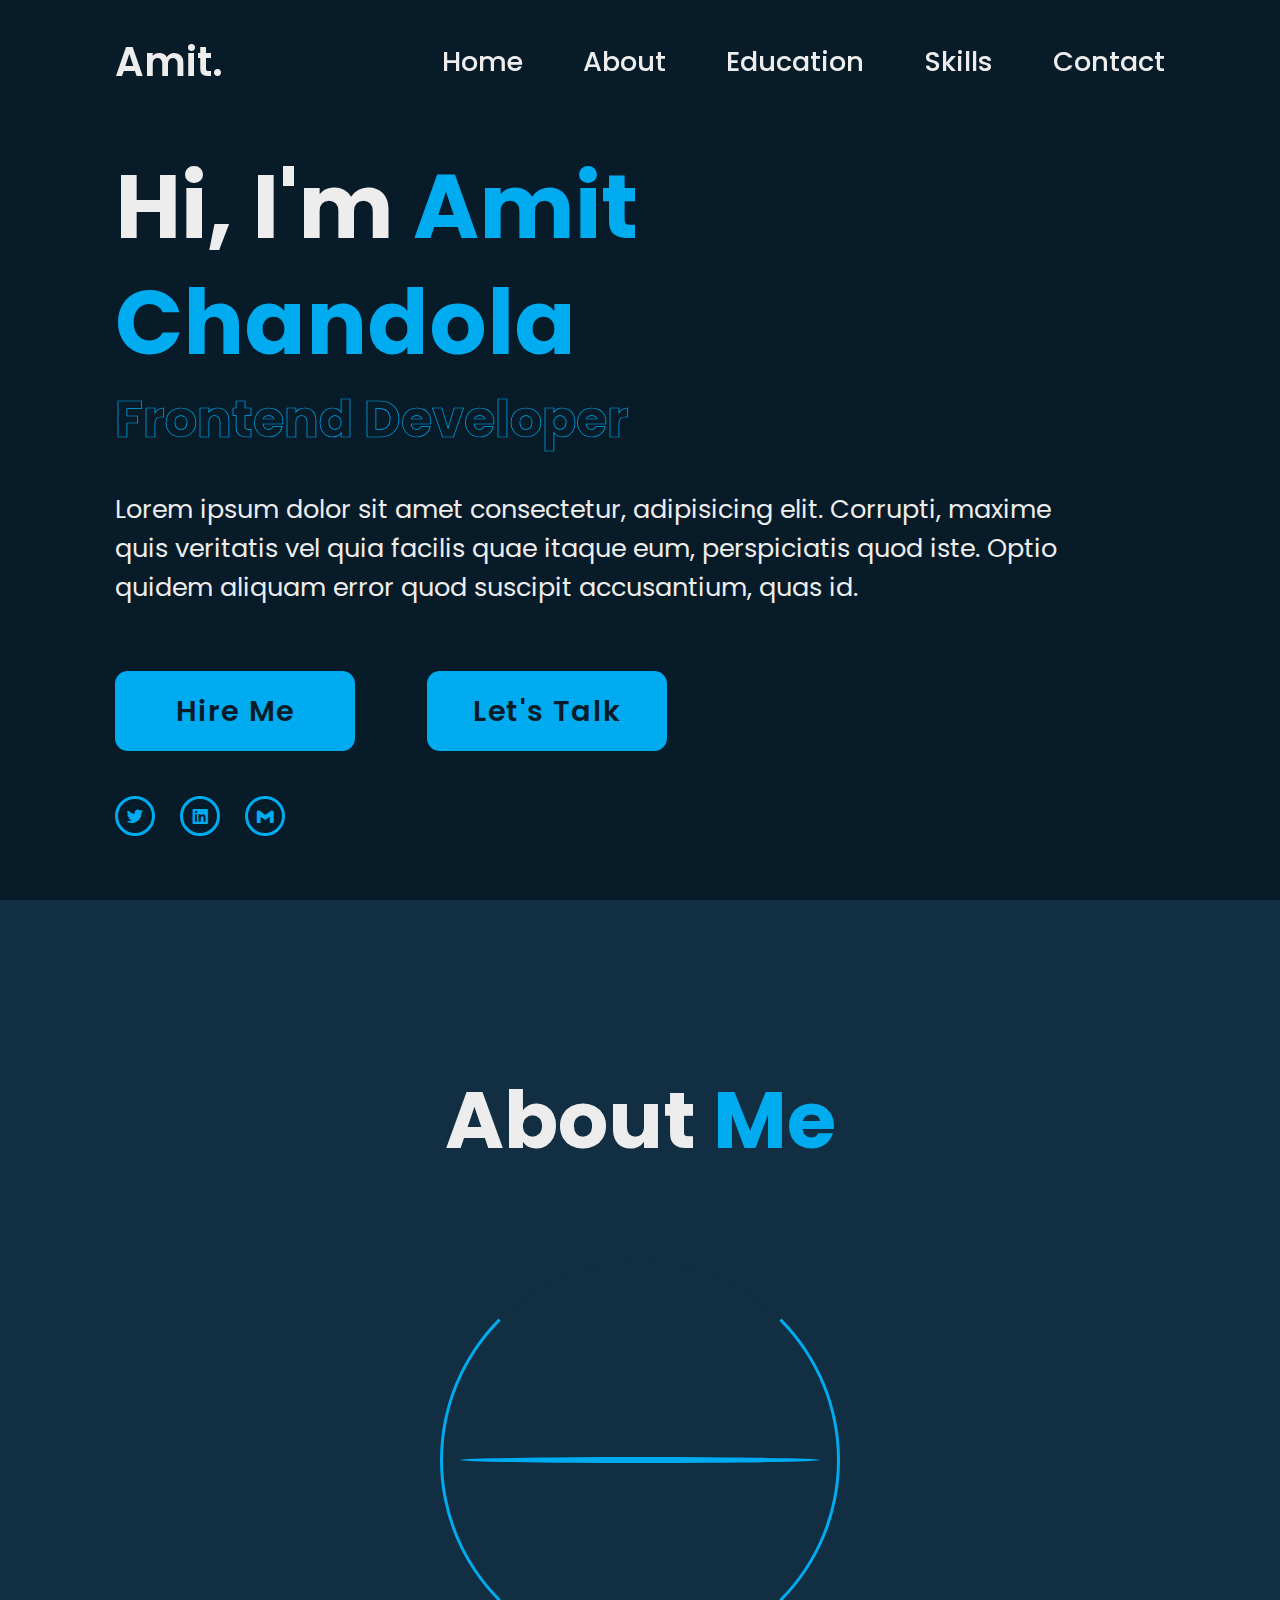
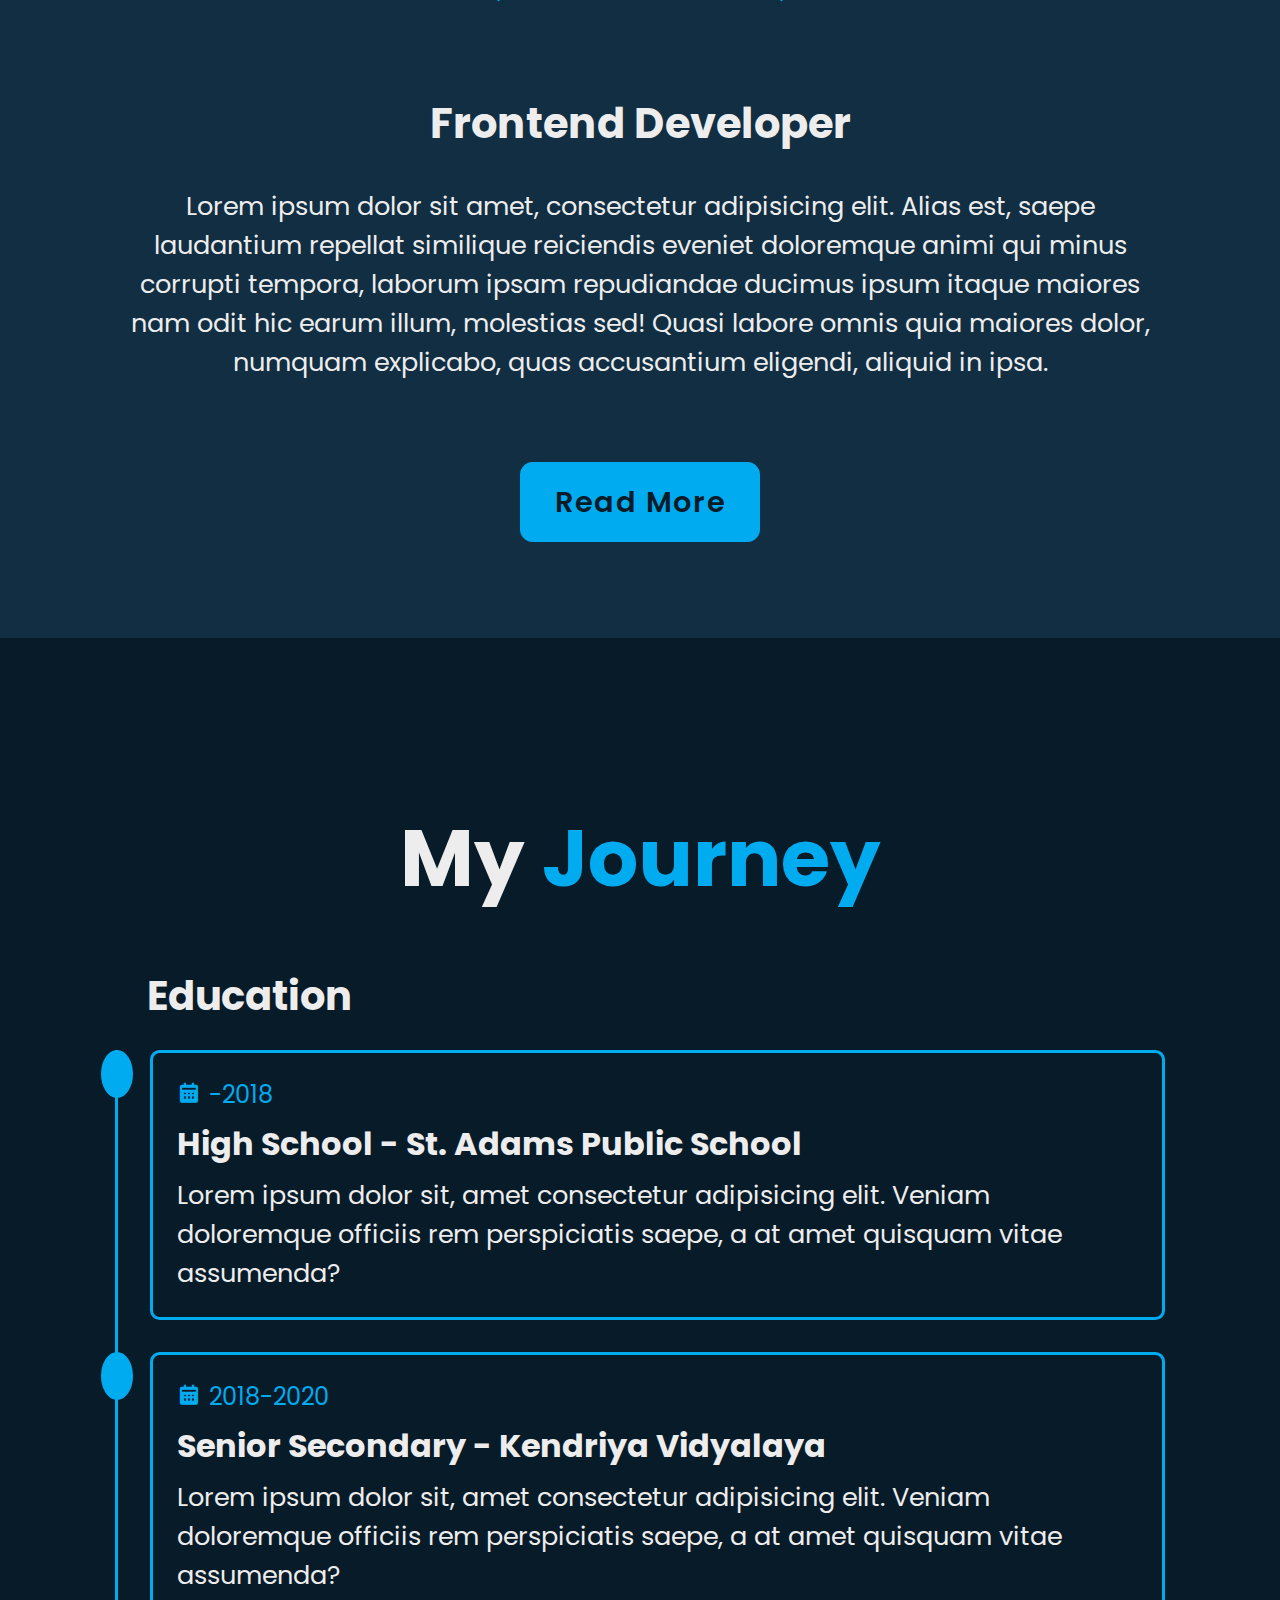
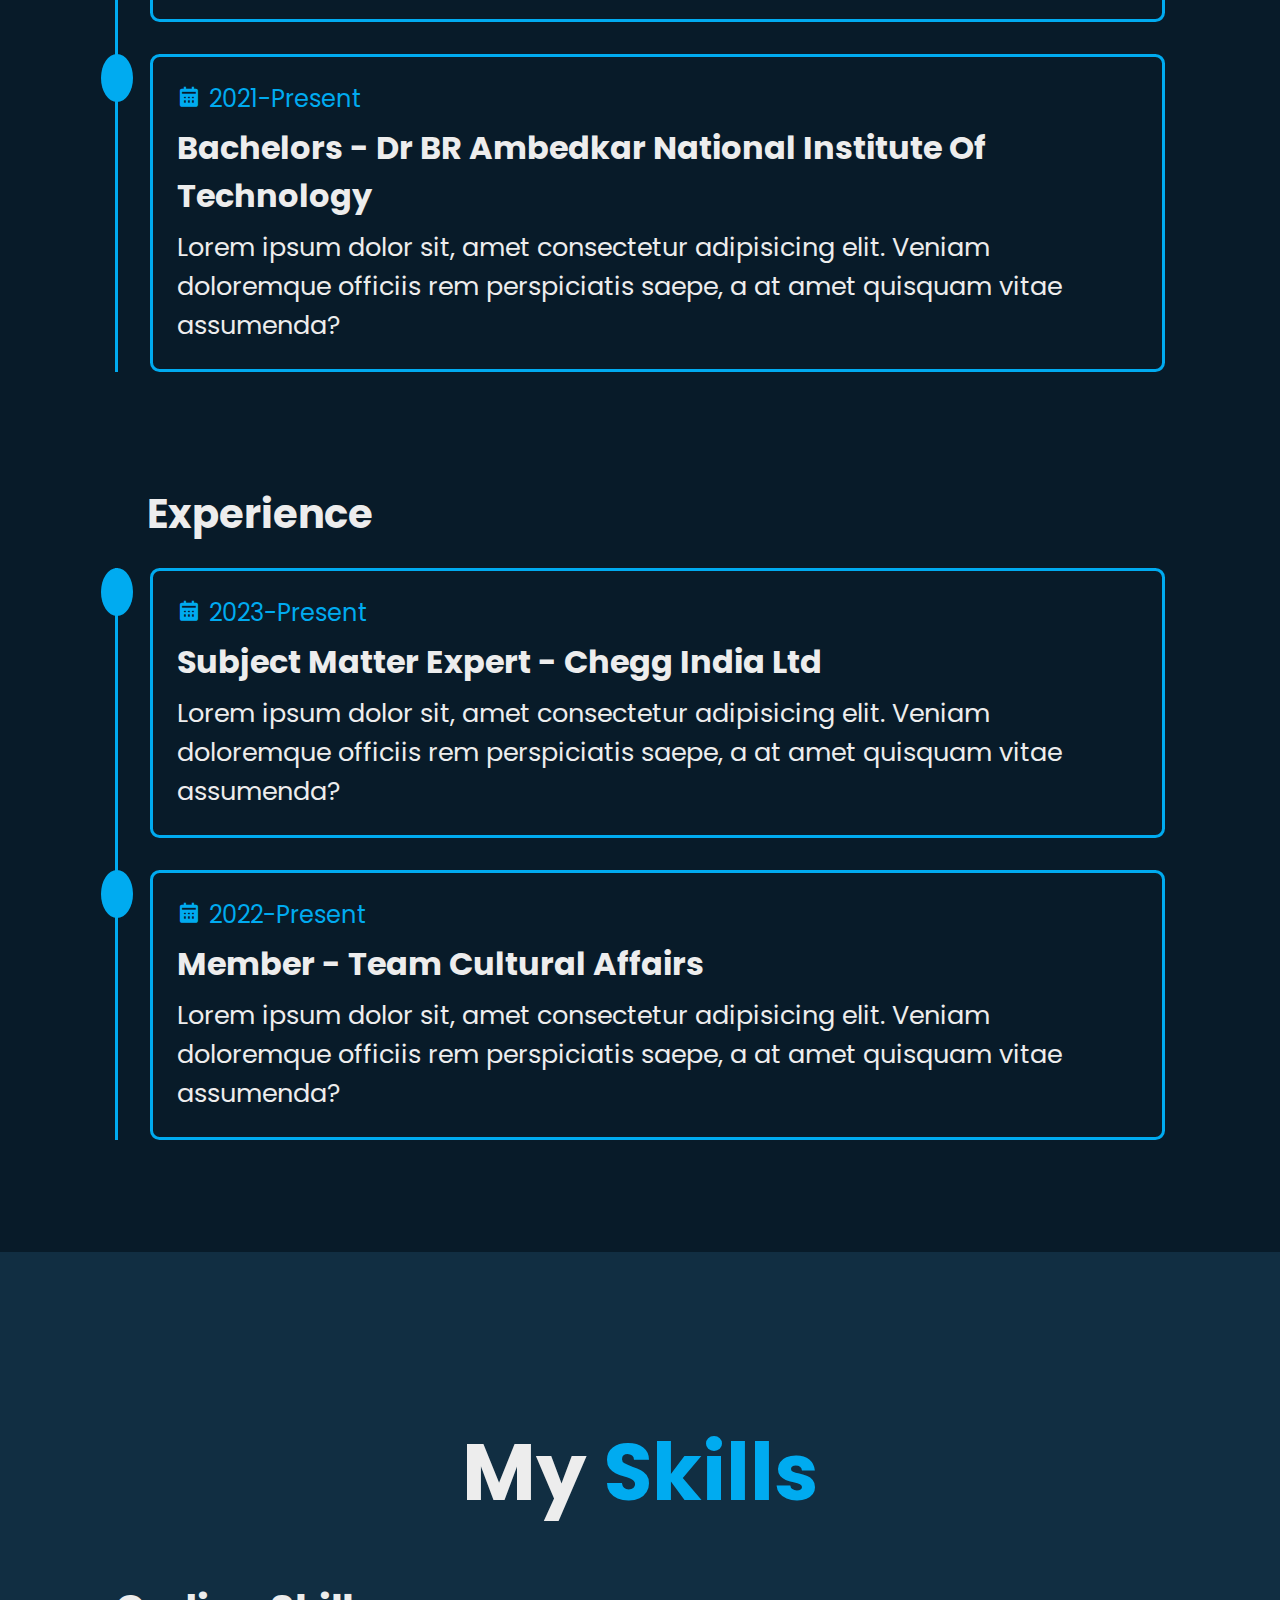
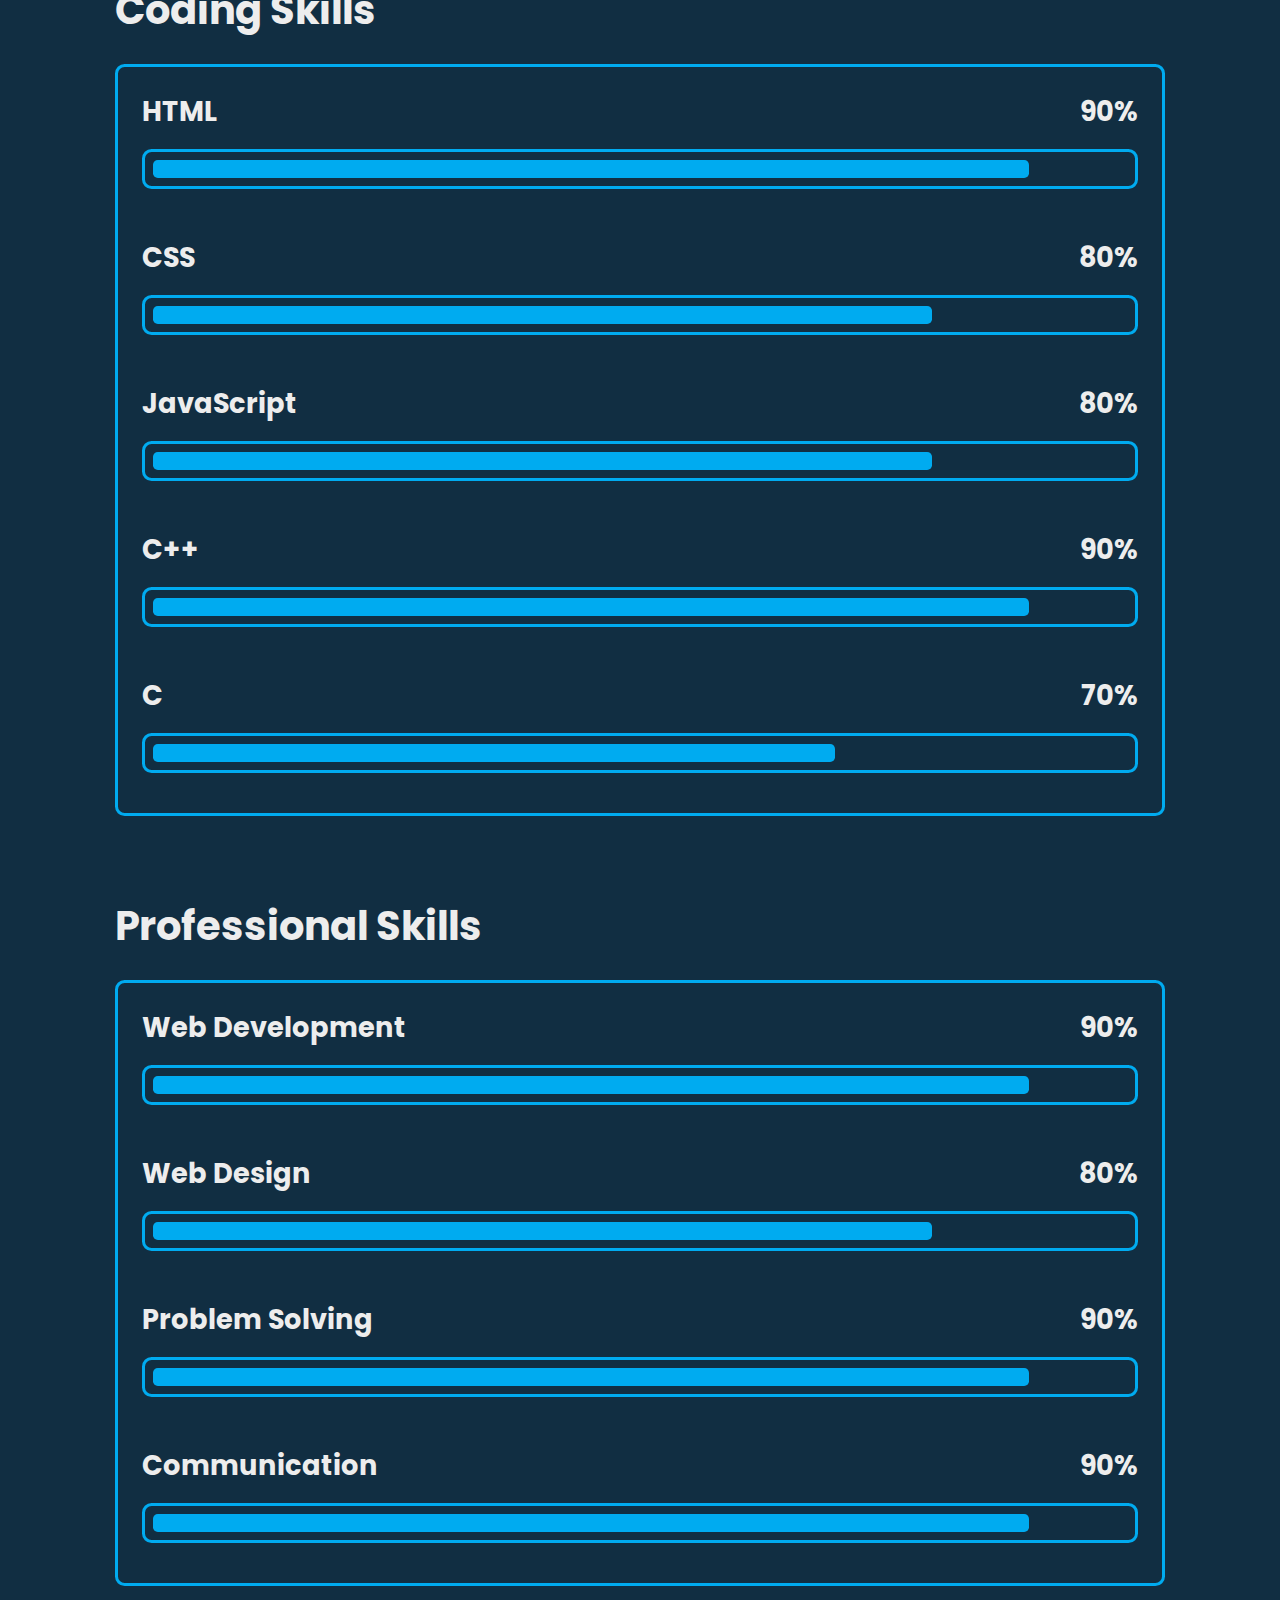
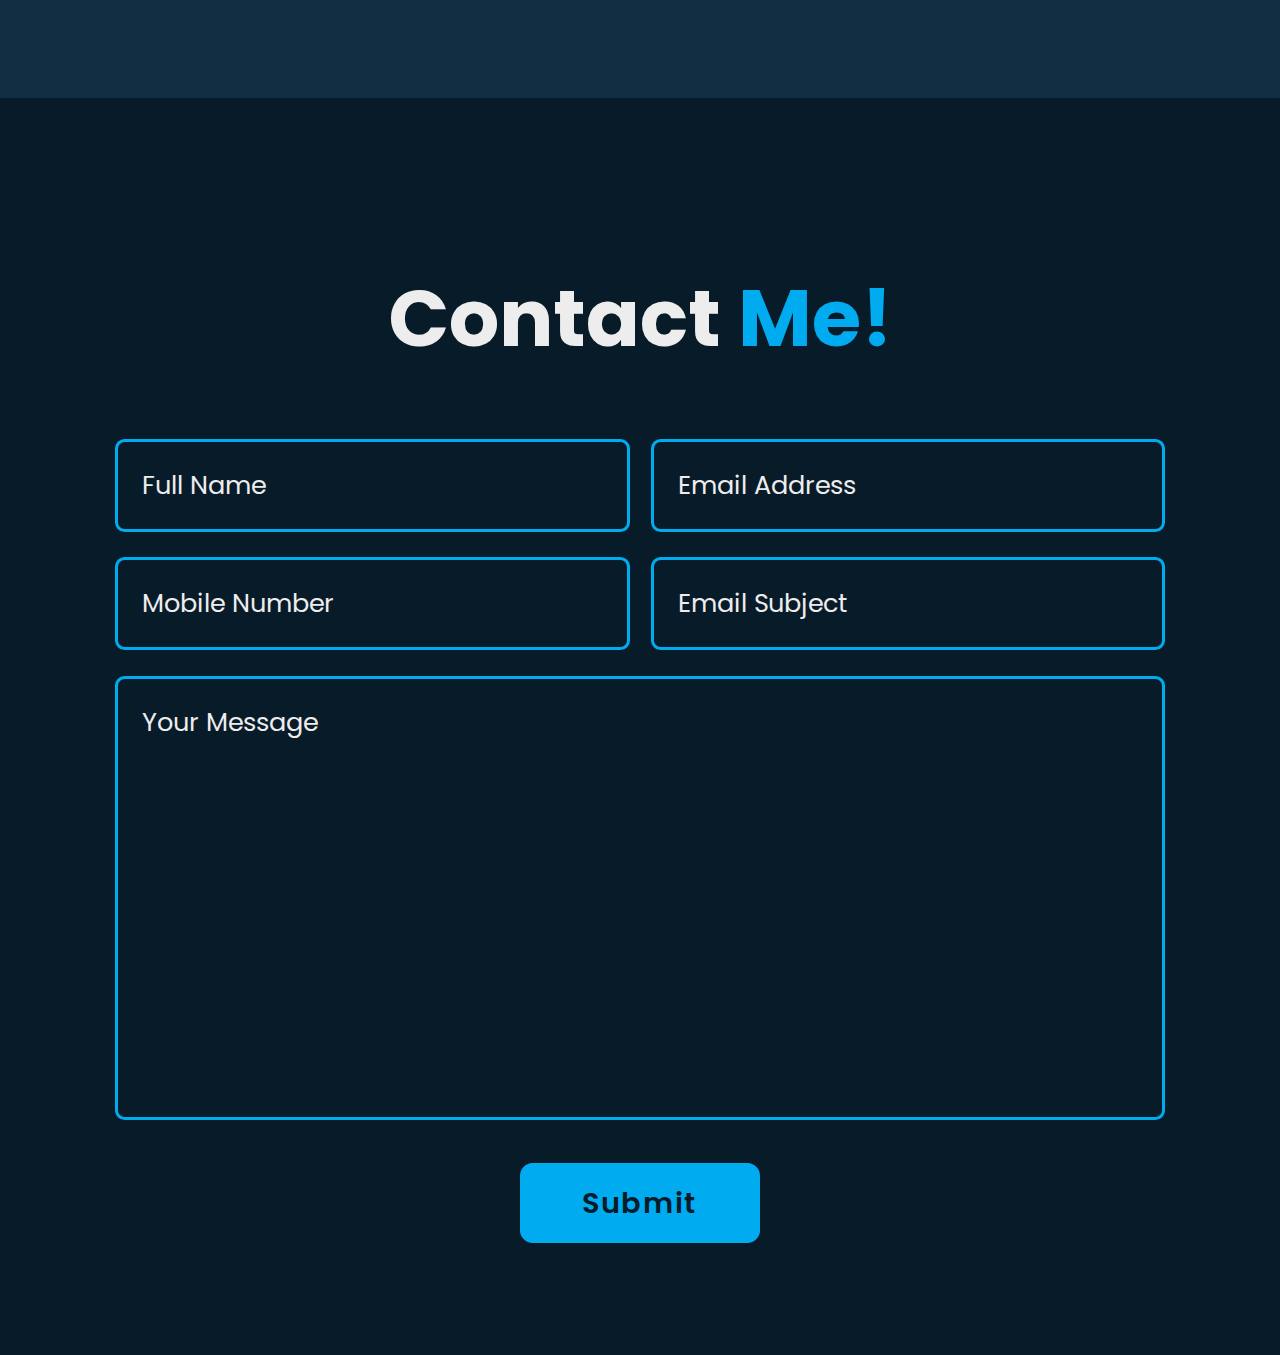
==== index.html @ d21aa992 "added skills" ====
<!DOCTYPE html>
<html lang="en">
<head>
    <meta charset="UTF-8">
    <meta name="viewport" content="width=device-width, initial-scale=0.8">
    <title>Complete Responsive Personal Portfolio</title>
    <link rel="stylesheet" href="style.css">
    <link href='https://unpkg.com/boxicons@2.1.4/css/boxicons.min.css' rel='stylesheet'>
</head>
<body>
    <header class="header">
        <a href="#" class="logo">Amit.</a>
        <div class='bx bx-menu' id="menu-icon"></div>
        <nav class="navbar">
            <a href="#home">Home</a>
            <a href="#about">About</a>
            <a href="#education">Education</a>
            <a href="#skills">Skills</a>
            <a href="#contact">Contact</a>
        </nav>
    </header>

    <section class="home" id="home">
        <div class="home-content">
            <h1>Hi, I'm <span>Amit Chandola</span></h1>
            <div class="text-animate">
                <h3>Frontend Developer</h3>
            </div>
            <p>Lorem ipsum dolor sit amet consectetur, adipisicing elit. Corrupti, maxime quis veritatis vel quia facilis quae itaque eum, 
                perspiciatis quod iste. Optio quidem aliquam error quod suscipit accusantium, quas id.
            </p>

            <div class="btn-box">
                <a href="#" class="btn">Hire Me</a>
                <a href="#" class="btn">Let's Talk</a>
            </div>
        </div>
        <div class="icons">
            <a href="#"><i class='bx bxl-twitter' ></i></a>  
            <a href="#"><i class='bx bxl-linkedin-square' ></i></a>  
            <a href="#"><i class='bx bxl-gmail' ></i></a>  
        </div>
    </section>

    <section class="about" id="about">
        <h2 class="heading">About <span>Me</span></h2>

        <div class="about-img">
            <img src="/Portfolio/2.jpeg" alt="">
            <span class="circle-spin"></span>
        </div>

        <div class="about-content">
            <h3>Frontend Developer</h3>
            <p>Lorem ipsum dolor sit amet, consectetur adipisicing elit. Alias est, saepe laudantium repellat similique reiciendis eveniet doloremque animi 
                qui minus corrupti tempora, laborum ipsam repudiandae ducimus ipsum itaque maiores nam odit hic earum illum, molestias sed! Quasi labore omnis
                 quia maiores dolor, numquam explicabo, quas accusantium eligendi, aliquid in ipsa.
            </p>
        </div>

        <div class="btn-box btns">
            <a href="#" class="btn">Read More</a>
        </div>

    </section>

    <section class="education" id="education">
        <h2 class="heading">My <span>Journey</span></h2>

        <div class="education-row">
            <div class="education-col">
                <h3 class="title">Education</h3>

                <div class="education-box">
                    <div class="education-content">
                        <div class="content">
                            <div class="year"><i class='bx bxs-calendar' ></i>-2018</div>
                            <h3>High School - St. Adams Public School</h3>
                            <p>Lorem ipsum dolor sit, amet consectetur adipisicing elit. Veniam doloremque officiis rem perspiciatis saepe,
                                 a at amet quisquam vitae assumenda?</p>
                        </div>
                    </div>

                    <div class="education-content">
                        <div class="content">
                            <div class="year"><i class='bx bxs-calendar' ></i>2018-2020</div>
                            <h3>Senior Secondary - Kendriya Vidyalaya</h3>
                            <p>Lorem ipsum dolor sit, amet consectetur adipisicing elit. Veniam doloremque officiis rem perspiciatis saepe,
                                 a at amet quisquam vitae assumenda?</p>
                        </div>
                    </div>

                    <div class="education-content">
                        <div class="content">
                            <div class="year"><i class='bx bxs-calendar' ></i>2021-Present</div>
                            <h3>Bachelors - Dr BR Ambedkar National Institute Of Technology</h3>
                            <p>Lorem ipsum dolor sit, amet consectetur adipisicing elit. Veniam doloremque officiis rem perspiciatis saepe,
                                 a at amet quisquam vitae assumenda?</p>
                        </div>
                    </div>
                </div>
            </div>

            <div class="education-col">
                <h3 class="title">Experience</h3>

                <div class="education-box">
                    <div class="education-content">
                        <div class="content">
                            <div class="year"><i class='bx bxs-calendar' ></i>2023-Present</div>
                            <h3>Subject Matter Expert - Chegg India Ltd</h3>
                            <p>Lorem ipsum dolor sit, amet consectetur adipisicing elit. Veniam doloremque officiis rem perspiciatis saepe,
                                 a at amet quisquam vitae assumenda?</p>
                        </div>
                    </div>

                    <div class="education-content">
                        <div class="content">
                            <div class="year"><i class='bx bxs-calendar' ></i>2022-Present</div>
                            <h3>Member - Team Cultural Affairs</h3>
                            <p>Lorem ipsum dolor sit, amet consectetur adipisicing elit. Veniam doloremque officiis rem perspiciatis saepe,
                                 a at amet quisquam vitae assumenda?</p>
                        </div>
                    </div>
                </div>
            </div>
        </div>
    </section>

    <section class="skills" id="skills">
        <h2 class="heading">My <span>Skills</span></h2>

        <div class="skills-row">
            <div class="skills-column">
                <h3 class="title">Coding Skills</h3>

                <div class="skills-box">
                    <div class="skills-content">
                        <div class="progress">
                            <h3>HTML <span>90%</span></h3>
                            <div class="bar"><span></span></div>
                        </div>

                        <div class="progress">
                            <h3>CSS <span>80%</span></h3>
                            <div class="bar"><span></span></div>
                        </div>

                        <div class="progress">
                            <h3>JavaScript <span>80%</span></h3>
                            <div class="bar"><span></span></div>
                        </div>

                        <div class="progress">
                            <h3>C++ <span>90%</span></h3>
                            <div class="bar"><span></span></div>
                        </div>

                        <div class="progress">
                            <h3>C <span>70%</span></h3>
                            <div class="bar"><span></span></div>
                        </div>
                    </div>
                </div>
            </div>

            <div class="skills-column">
                <h3 class="title">Professional Skills</h3>

                <div class="skills-box">
                    <div class="skills-content">
                        <div class="progress">
                            <h3>Web Development<span>90%</span></h3>
                            <div class="bar"><span></span></div>
                        </div>

                        <div class="progress">
                            <h3>Web Design <span>80%</span></h3>
                            <div class="bar"><span></span></div>
                        </div>

                        <div class="progress">
                            <h3>Problem Solving <span>90%</span></h3>
                            <div class="bar"><span></span></div>
                        </div>

                        <div class="progress">
                            <h3>Communication <span>90%</span></h3>
                            <div class="bar"><span></span></div>
                        </div>

                    </div>
                </div>
            </div>
        </div>
    </section>

    <section class="contact" id="contact">
        <h2 class="heading">Contact <span>Me!</span></h2>
        <form action="#">
            <div class="input-box">
                <div class="input-field">
                    <input type="text" placeholder="Full Name" required>
                    <span class="focus"></span>
                </div>
                <div class="input-field">
                    <input type="text" placeholder="Email Address" required>
                    <span class="focus"></span>
                </div>
            </div>

            <div class="input-box">
                <div class="input-field">
                    <input type="number" placeholder="Mobile Number" required>
                    <span class="focus"></span>
                </div>
                <div class="input-field">
                    <input type="text" placeholder="Email Subject" required>
                    <span class="focus"></span>
                </div>
            </div>

            <div class="textarea-field">
                <textarea name="" id="" cols="30" rows="10" placeholder="Your Message"></textarea>
                <span class="focus"></span>
            </div>

            <div class="btn-box btns">
                <button class="btn" type="submit">Submit</button>
            </div>
        </form>
    </section>
</body>
</html>
---- style.css ----
@import url('https://fonts.googleapis.com/css2?family=Poppins:wght@300;400;500;600;700;800;900&display=swap');
*{
    margin: 0;
    padding: 0;
    box-sizing: border-box;
    text-decoration: none;
    border: none;
    outline: none;
    scroll-behavior: smooth;
    font-family: 'Poppins', sans-serif ;
}

body{
    background-color: #081b29;
    color: #ededed;
}
.header{
    position: fixed;
    top: 0;
    left: 0;
    width: 100%;
    padding: 2rem 9%;
    background: transparent;
    display: flex;
    justify-content: space-between;
    align-items: center;
    z-index: 100;

}
.logo{
    font-size: 2.5rem;
    color: #ededed;
    font-weight: 600;
}
.navbar a{
    font-size: 1.7rem;
    color: #ededed;
    font-weight: 500;
    margin-left: 3.5rem;
    transition: .3s;
}

.navbar a:hover{
    color: #00abf0;;
}

#menu-icon{
    font-size: 3.6rem;
    color: #ededed;
    cursor: pointer;
    display: none;
}

section{
    min-height: 100vh;
    padding: 10rem 9% 2rem;
}

.home{
    display: flex;
    align-items: center;
    padding: 0 9%;
}

.home-content{
    max-width: 60rem;
}

.home-content h1{
    font-size: 5.6rem;
    font-weight: 700;
    line-height: 1.3;
}

.home-content .text-animate{
    position: relative;
    width: 32.8rem;
}
.home-content .text-animate h3{
    font-size: 3.2rem;
    font-weight: 700;
    color: transparent;
    -webkit-text-stroke: .7px #00abf0;
}

.home-content p{
    font-size: 1.6rem;
    margin: 2rem 0 4rem;
}

.btn-box{
    position: relative;
    display: flex;
    justify-content: space-between;
    width: 34.5rem;
    height: 5rem;
}

.btn-box .btn{
    position: relative;
    display: inline-flex;
    justify-content: center;
    align-items: center;
    width: 15rem;
    height: 100%;
    background: #00abf0;
    border: .2rem solid #00abf0;
    border-radius: .8rem;
    font-size: 1.8rem;
    font-weight: 600;
    letter-spacing: .1rem;
    color: #081b29;
    z-index: 1;
    overflow: hidden;
}

.btn-box .btn:hover{
    color: #00abf0;
}
.btn-box .btn::before{
    content: '';
    position: absolute;
    top: 0;
    left: 0;
    width: 0;
    height: 100%;
    background: #081b29;
    z-index: -1;
    transition: .5s;
}

.btn-box .btn:hover::before{
    width: 100%;
}

.icons{
    position: absolute;
    bottom: 4rem;
    width: 170px;
    display: flex;
    justify-content: space-between;
}

.icons a{
    position: relative;
    display: inline-flex;
    justify-content: center;
    align-items: center;
    width: 40px;
    height: 40px;
    background: transparent;
    border: .2rem solid #00abf0;
    border-radius: 50%;
    font-size: 20px;
    color: #00abf0;
    z-index: 1;
    overflow: hidden;
    transition: .5s;
}

.icons a:hover{
    color: #081b29;
}

.icons a::before{
    content: '';
    position: absolute;
    top: 0;
    left: 0;
    width: 0;
    height: 100%;
    background: #00abf0;
    z-index: -1; 
    transition: .5s;
}

.icons a:hover::before{
    width: 100%;
}

.about{
    display: flex;
    justify-content: center;
    align-items: center;
    flex-direction: column;
    gap: 2rem;
    background: #112e42;
    padding-bottom: 6rem;
}

.heading{
    font-size: 5rem;
    margin-bottom: 3rem;
    text-align: center;
}

span{
    color: #00abf0;
}
.about-img{
    position: relative;
    width: 25rem;
    height: 25rem;
    border-radius: 50%;
    display: flex;
    justify-content: center;
    align-items: center;
}

.about-img img{
    width: 90%;
    border-radius: 50%;
    border: .2rem solid #00abf0;
}

.about-img .circle-spin{
    position: absolute;
    top: 50%;
    left: 50%;
    transform: translate(-50%,-50%) rotate(0);
    width: 100%;
    height: 100%;
    border-radius: 50%;
    border-top: .2rem solid #112e42;
    border-bottom: .2rem solid #112e42;
    border-left: .2rem solid #00abf0;
    border-right: .2rem solid #00abf0;

}

.about-content{
    text-align: center;
}

.about-content h3{
    font-size: 2.6rem;
}

.about-content p{
    font-size: 1.6rem;
    margin: 2rem 0 3rem;
}

.btn-box.btns{
    display: inline-block;
    width: 15rem;
}

.education{
    display: flex;
    justify-content: center;
    align-items: center;
    flex-direction: column;
    min-height: auto;
    padding-bottom: 5rem;
}

.education .education-row{
    display: flex;
    flex-wrap: wrap;
    gap: 5rem;
}

.education-row .education-col{
    flex: 1 1 40rem;
}

.education-col .title{
    font-size: 2.5rem;
    margin: 0 0 1.5rem 2rem;
}

.education-col .education-box{
    border-left: .2rem solid #00abf0;
}

.education-box .education-content{
    position: relative;
    padding-left: 2rem;
}

.education-box .education-content::before{
    content: '';
    position: absolute;
    top: 0;
    left: -1.1rem;
    width: 2rem;
    height: 3rem;
    background: #00abf0;
    border-radius: 50%;
}

.education-content .content{
    position: relative;
    padding: 1.5rem;
    border: .2rem solid #00abf0;
    border-radius: .6rem;
    margin-bottom: 2rem;
}

.education-content .content::before{
    content: '';
    position: absolute;
    top: 0;
    left: 0;
    width: 0;
    height: 100%;
    background: #112e42;
    z-index: -1;
    transition: .5s; 
}

.education-content .content:hover::before{
    width: 100%;
}

.education-content .content .year{
    font-size: 1.5rem;
    color: #00abf0;
    padding-bottom: .5rem;
}

.education-content .content .year i{
    padding-right: .5rem;
}

.education-content .content h3{
    font-size: 2rem;
}

.education-content .content p{
    font-size: 1.6rem;
    padding-top: .5rem;
}

.skills{
    min-height: auto;
    padding-bottom: 7rem;
    background: #112e42;
}

.skills .skills-row{
    display: flex;
    flex-wrap: wrap;
    gap: 5rem;
}

.skills-row .skills-column{
    flex: 1 1 40rem;
}

.skills-column .title{
    font-size: 2.5rem;
    margin: 0 0 1.5rem;
}

.skills-box .skills-content{
    position: relative;
    border: .2rem solid #00abf0;
    border-radius: .6rem;
    padding: .5rem 1.5rem;
    z-index: 1;
    overflow: hidden;
}

.skills-box .skills-content::before{
    content: '';
    position: absolute;
    top: 0;
    left: 0;
    width: 0;
    height: 100%;
    background: #081b29;
    z-index: -1;
    transition: .5s;
}

.skills-box .skills-content:hover::before{
    width: 100%;
}

.skills-content .progress{
    padding: 1rem 0;
}

.skills-content .progress h3{
    font-size: 1.7rem;
    display: flex;
    justify-content: space-between;
}

.skills-content .progress h3 span{
    color: #ededed;
}

.skills-content .progress .bar{
    height: 2.5rem;
    border-radius: .6rem;
    border: .2rem solid #00abf0;
    padding: .5rem;
    margin: 1rem 0;
}

.skills-content .progress .bar span{
    display: block;
    height: 100%;
    border-radius: .3rem;
    background: #00abf0;
}

.skills-column:nth-child(1) .skills-content .progress:nth-child(1) .bar span{
    width: 90%;
}

.skills-column:nth-child(1) .skills-content .progress:nth-child(2) .bar span{
    width: 80%;
}

.skills-column:nth-child(1) .skills-content .progress:nth-child(3) .bar span{
    width: 80%;
}

.skills-column:nth-child(1) .skills-content .progress:nth-child(4) .bar span{
    width: 90%;
}

.skills-column:nth-child(1) .skills-content .progress:nth-child(5) .bar span{
    width: 70%;
}

.skills-column:nth-child(2) .skills-content .progress:nth-child(1) .bar span{
    width: 90%;
}

.skills-column:nth-child(2) .skills-content .progress:nth-child(2) .bar span{
    width: 80%;
}

.skills-column:nth-child(2) .skills-content .progress:nth-child(3) .bar span{
    width: 90%;
}

.skills-column:nth-child(2) .skills-content .progress:nth-child(4) .bar span{
    width: 90%;
}

.contact{
    min-height: auto;
    padding-bottom: 7rem;
}

.contact form{
    max-width: 70rem;
    margin: 0 auto;
    text-align: center;
}

.contact form .input-box{
    position: relative;
    display: flex;
    justify-content: space-between;
    flex-wrap: wrap;
}

.contact form .input-box .input-field{
    position: relative;
    width: 49%;
    margin: .8rem 0;
}

.contact form .input-box .input-field input,
.contact form .textarea-field textarea{
    width: 100%;
    height: 100%;
    padding: 1.5rem;
    font-size: 1.6rem;
    color: #ededed;
    background: transparent;
    border-radius: .6rem;
    border: .2rem solid #00abf0;
}

.contact form .input-box .input-field input::placeholder,
.contact form .textarea-field textarea::placeholder{
    color: #ededed;
}

.contact form .focus{
    position: absolute;
    top: 0;
    left: 0;
    width: 0;
    height: 100%;
    background: #112e42;
    border-radius: .6rem;
    z-index: -1;
    transition: .5s;
}

.contact form .input-box .input-field input:focus~.focus,
.contact form .input-box .input-field input:valid~.focus{
    width: 100%;
}

.contact form .textarea-field{
    position: relative;
    margin: .8rem 0 2.7rem;
    display: flex;
}

.contact form .textarea-field textarea{
    resize: none;
}

.contact form .btn-box.btns .btn{
    cursor: pointer;
}
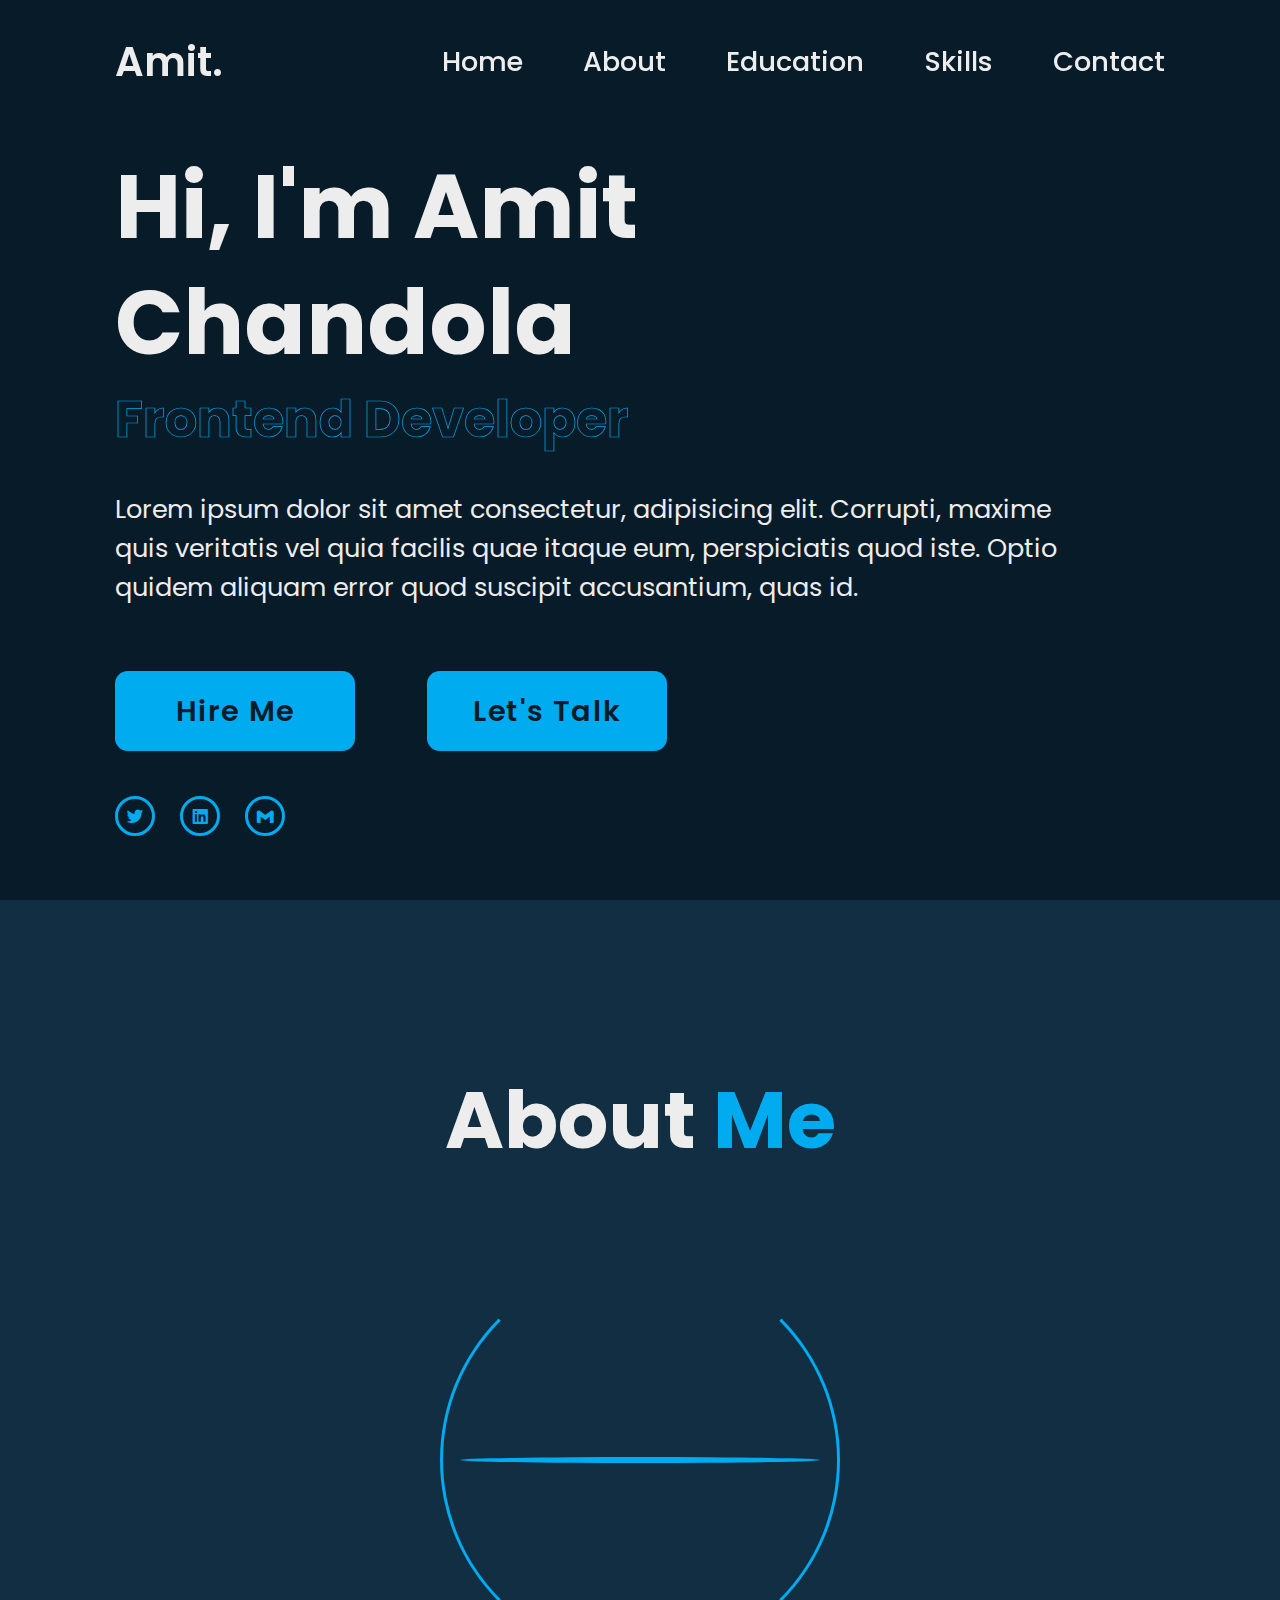
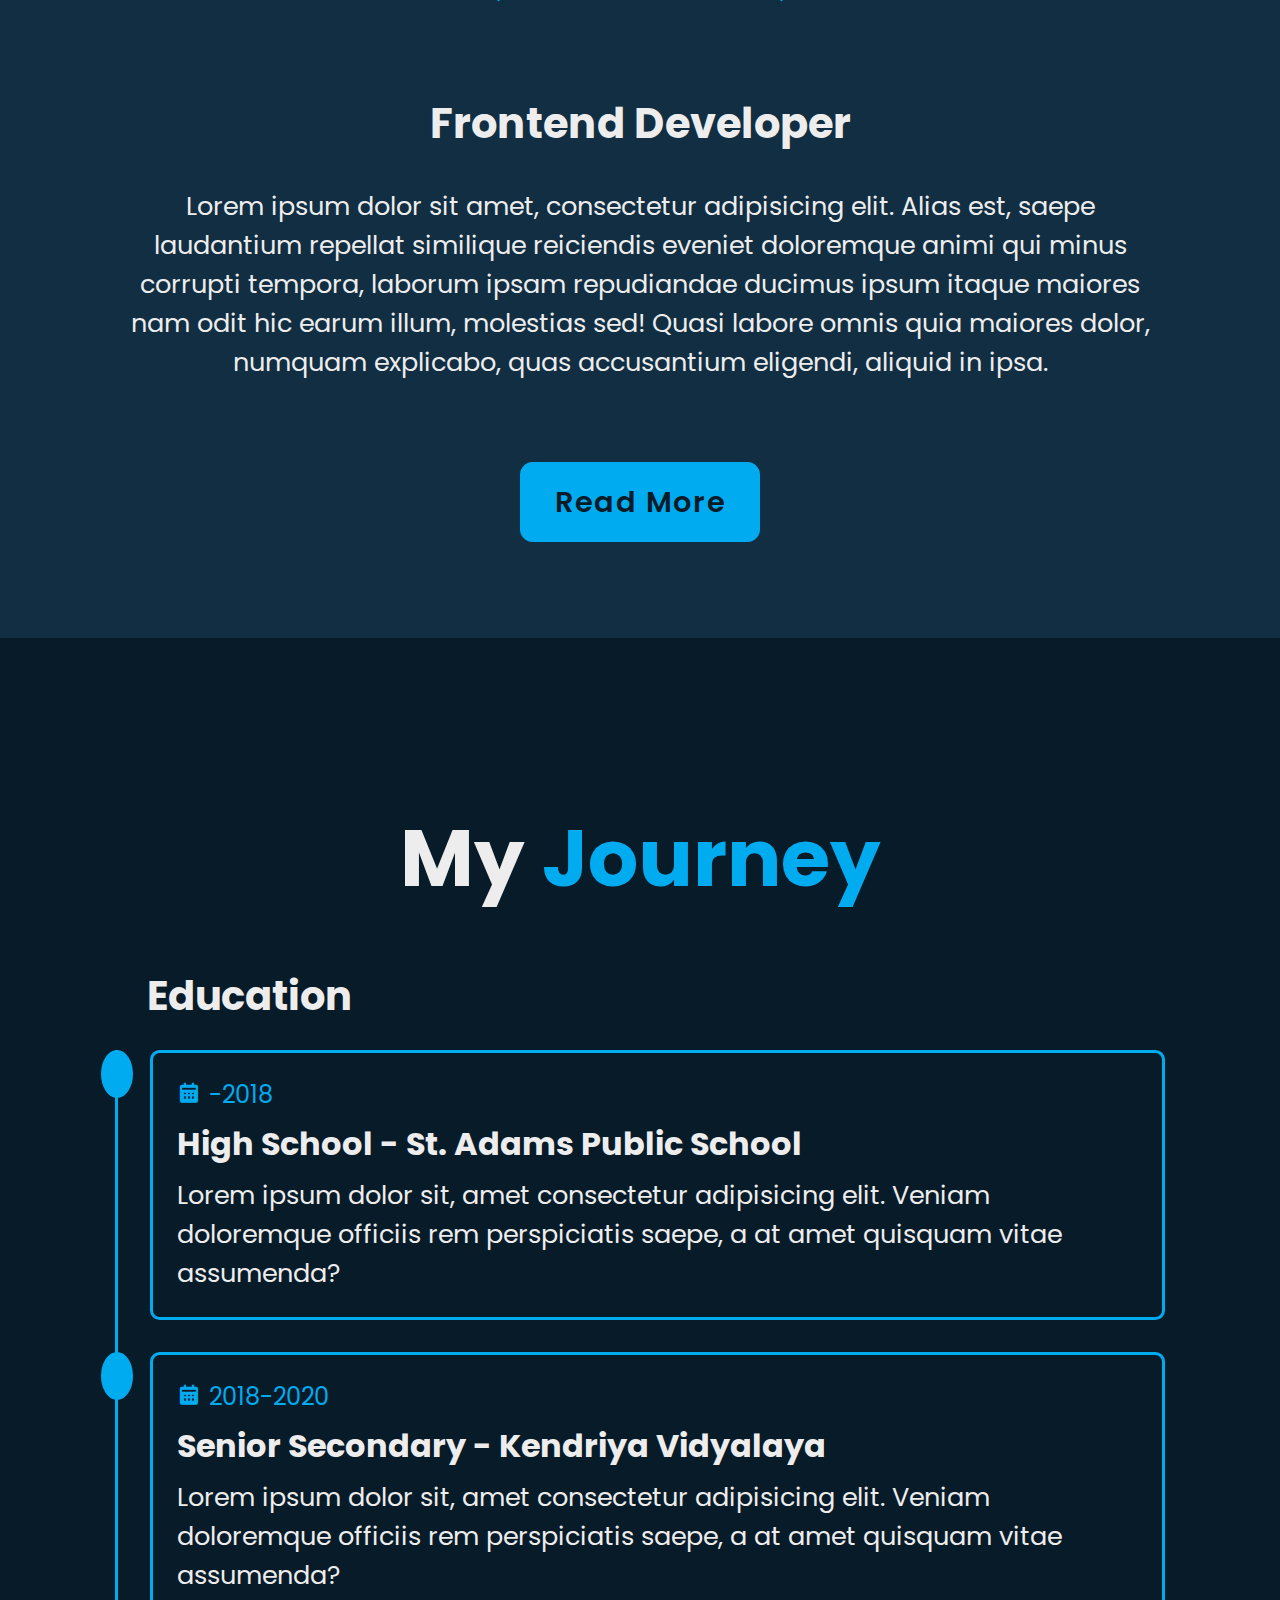
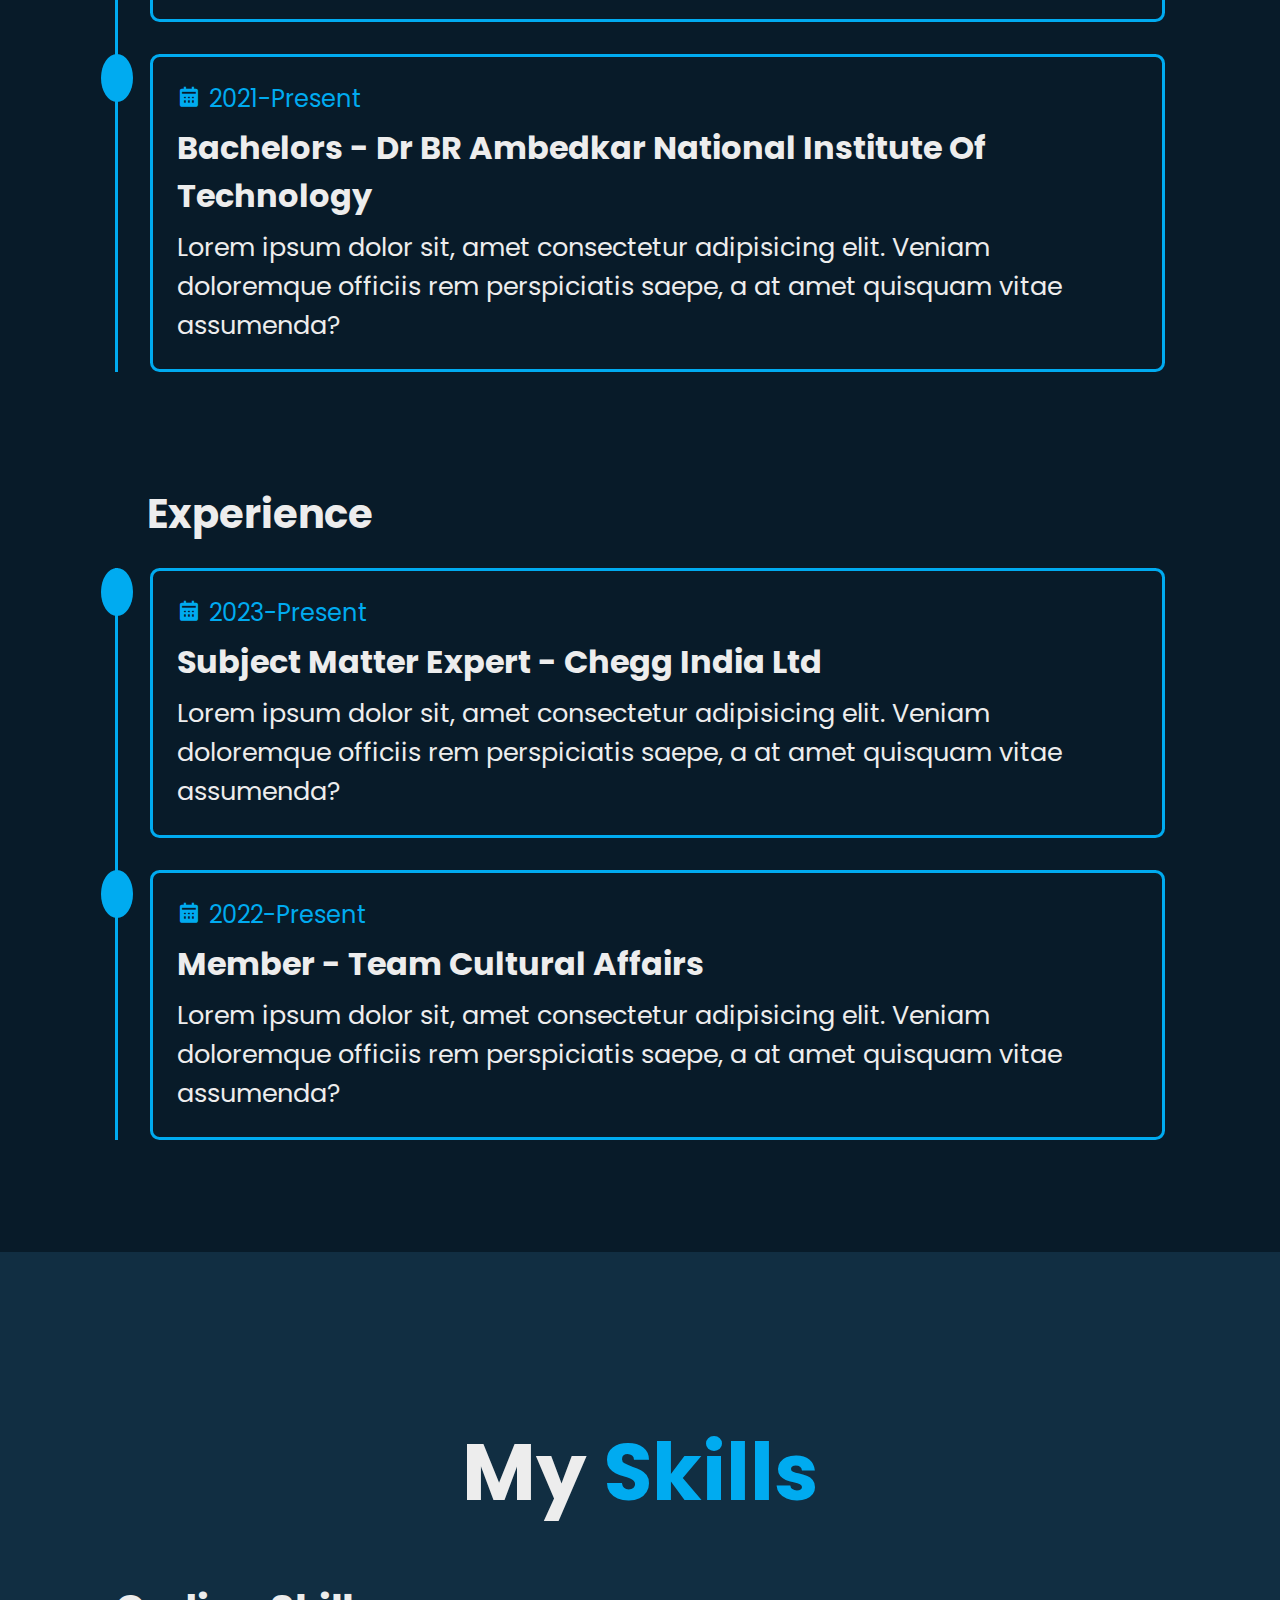
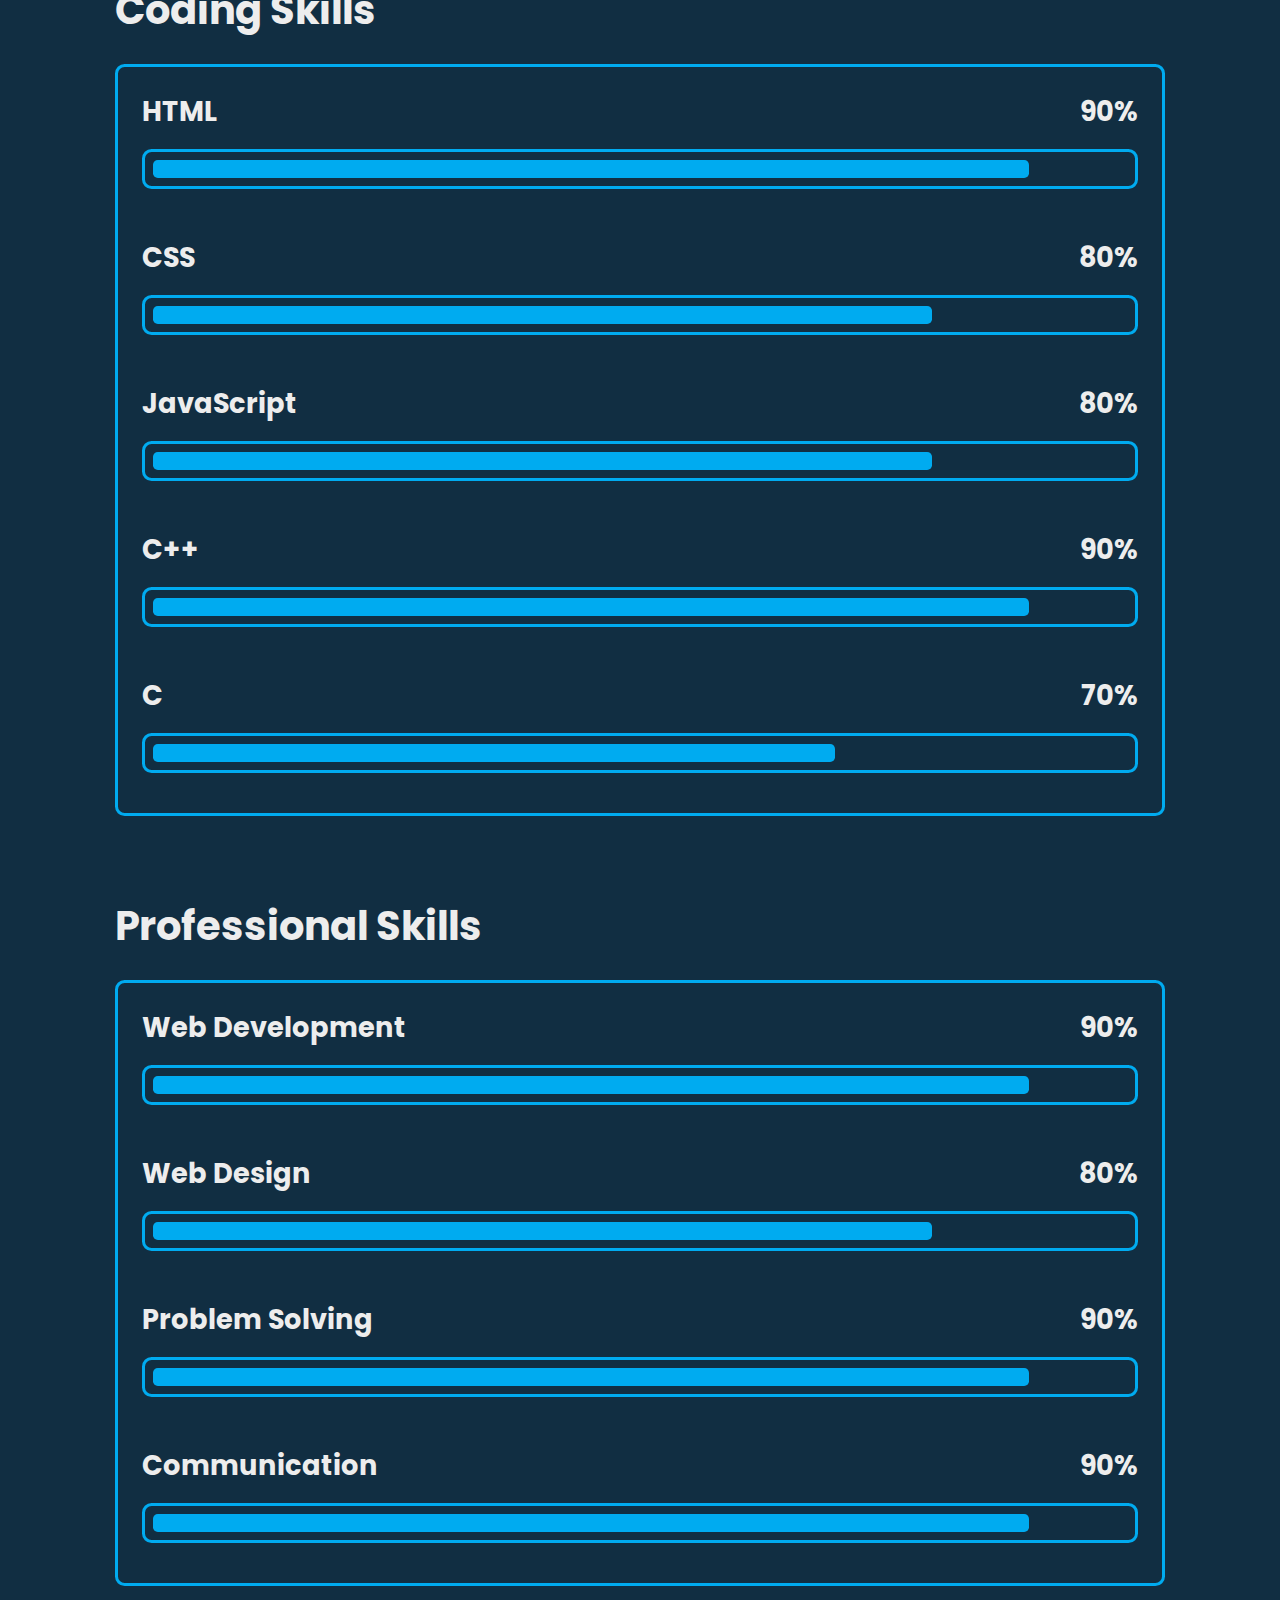
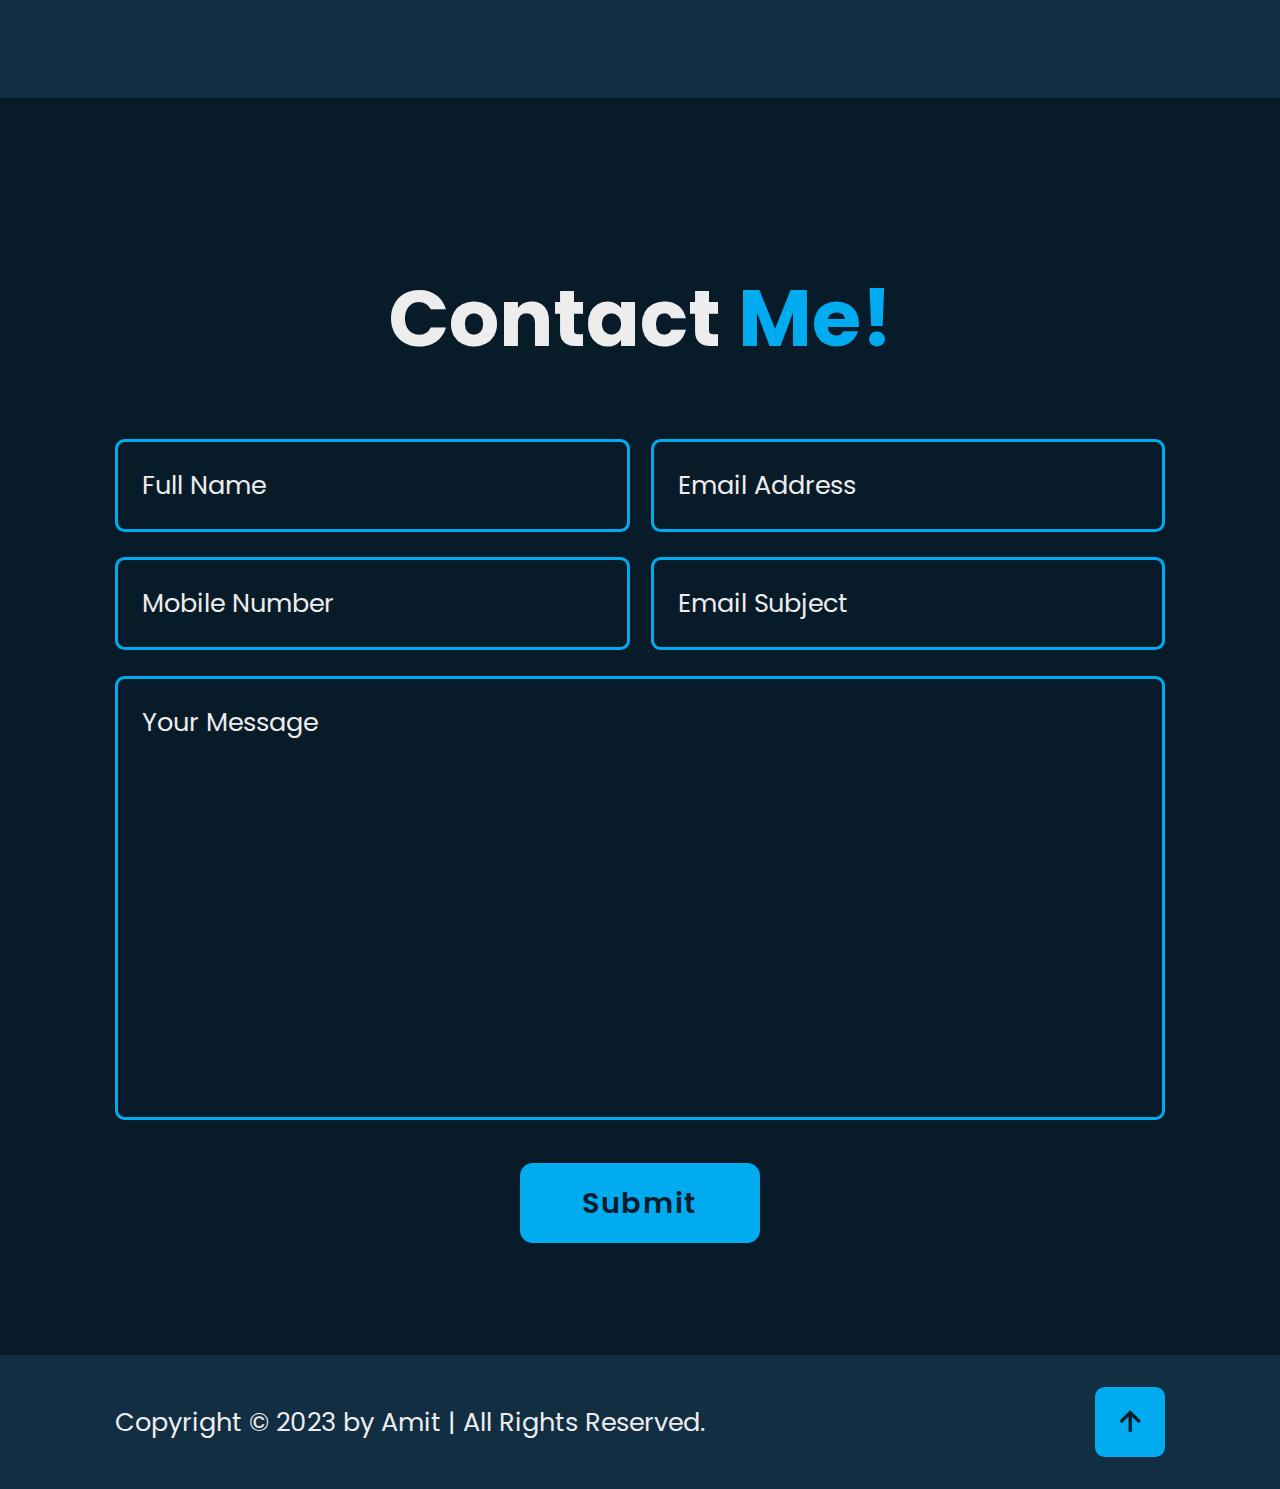
==== commit f7d1f23d: "done with HTML and CSS" ====
--- a/index.html
+++ b/index.html
@@ -230,5 +230,15 @@
             </div>
         </form>
     </section>
+
+    <footer class="footer">
+        <div class="footer-text">
+            <p>Copyright &copy; 2023 by Amit | All Rights Reserved.</p>
+        </div>
+
+        <div class="footer-iconTop">
+            <a href="#"><i class='bx bx-up-arrow-alt'></i></a>
+        </div>
+    </footer>
 </body>
-</html>+</html>
--- a/style.css
+++ b/style.css
@@ -72,6 +72,10 @@
     line-height: 1.3;
 }
 
+.home-content h1 span{
+    color:#ededed
+}
+
 .home-content .text-animate{
     position: relative;
     width: 32.8rem;
@@ -514,4 +518,56 @@
 
 .contact form .btn-box.btns .btn{
     cursor: pointer;
+}
+
+.footer{
+    display: flex;
+    justify-content: space-between;
+    align-items: center;
+    flex-wrap: wrap;
+    padding: 2rem 9%;
+    background: #112e42;
+}
+
+.footer-text p{
+    font-size: 1.6rem;
+}
+
+.footer-iconTop a{
+    position: relative;
+    display: inline-flex;
+    justify-content: center;
+    align-items: center;
+    padding: .8rem;
+    background: #00abf0;
+    border: .2rem solid #00abf0;
+    border-radius: .6rem;
+    z-index: 1;
+    overflow: hidden;
+}
+
+.footer-iconTop a::before{
+    content: '';
+    position: absolute;
+    top: 0;
+    left: 0;
+    width: 0;
+    height: 100%;
+    background: #112e42;
+    z-index: -1;
+    transition: .5s;
+}
+
+.footer-iconTop a:hover::before{
+    width: 100%;
+}
+
+.footer-iconTop a i{
+    font-size: 2.4rem;
+    color: #081b29;
+    transition: .5s;
+}
+
+.footer-iconTop a:hover i{
+    color: #00abf0;
 }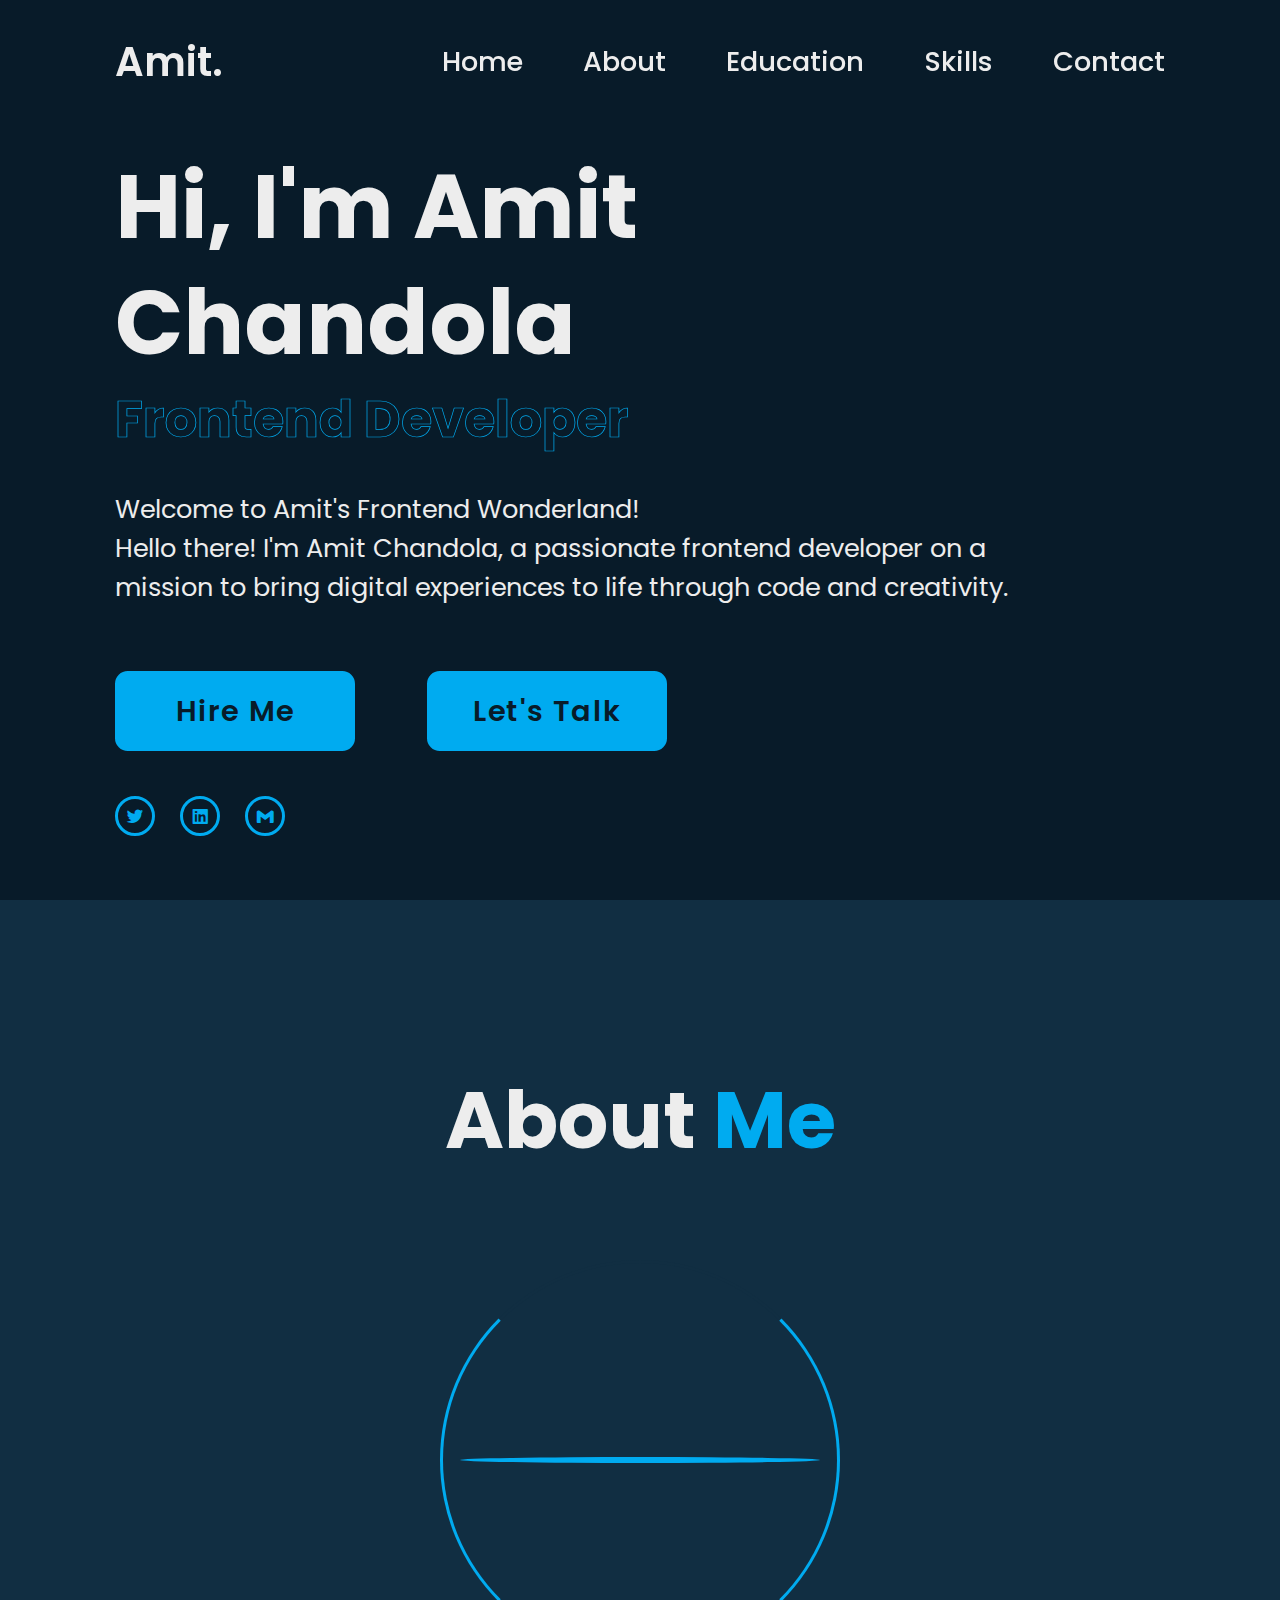
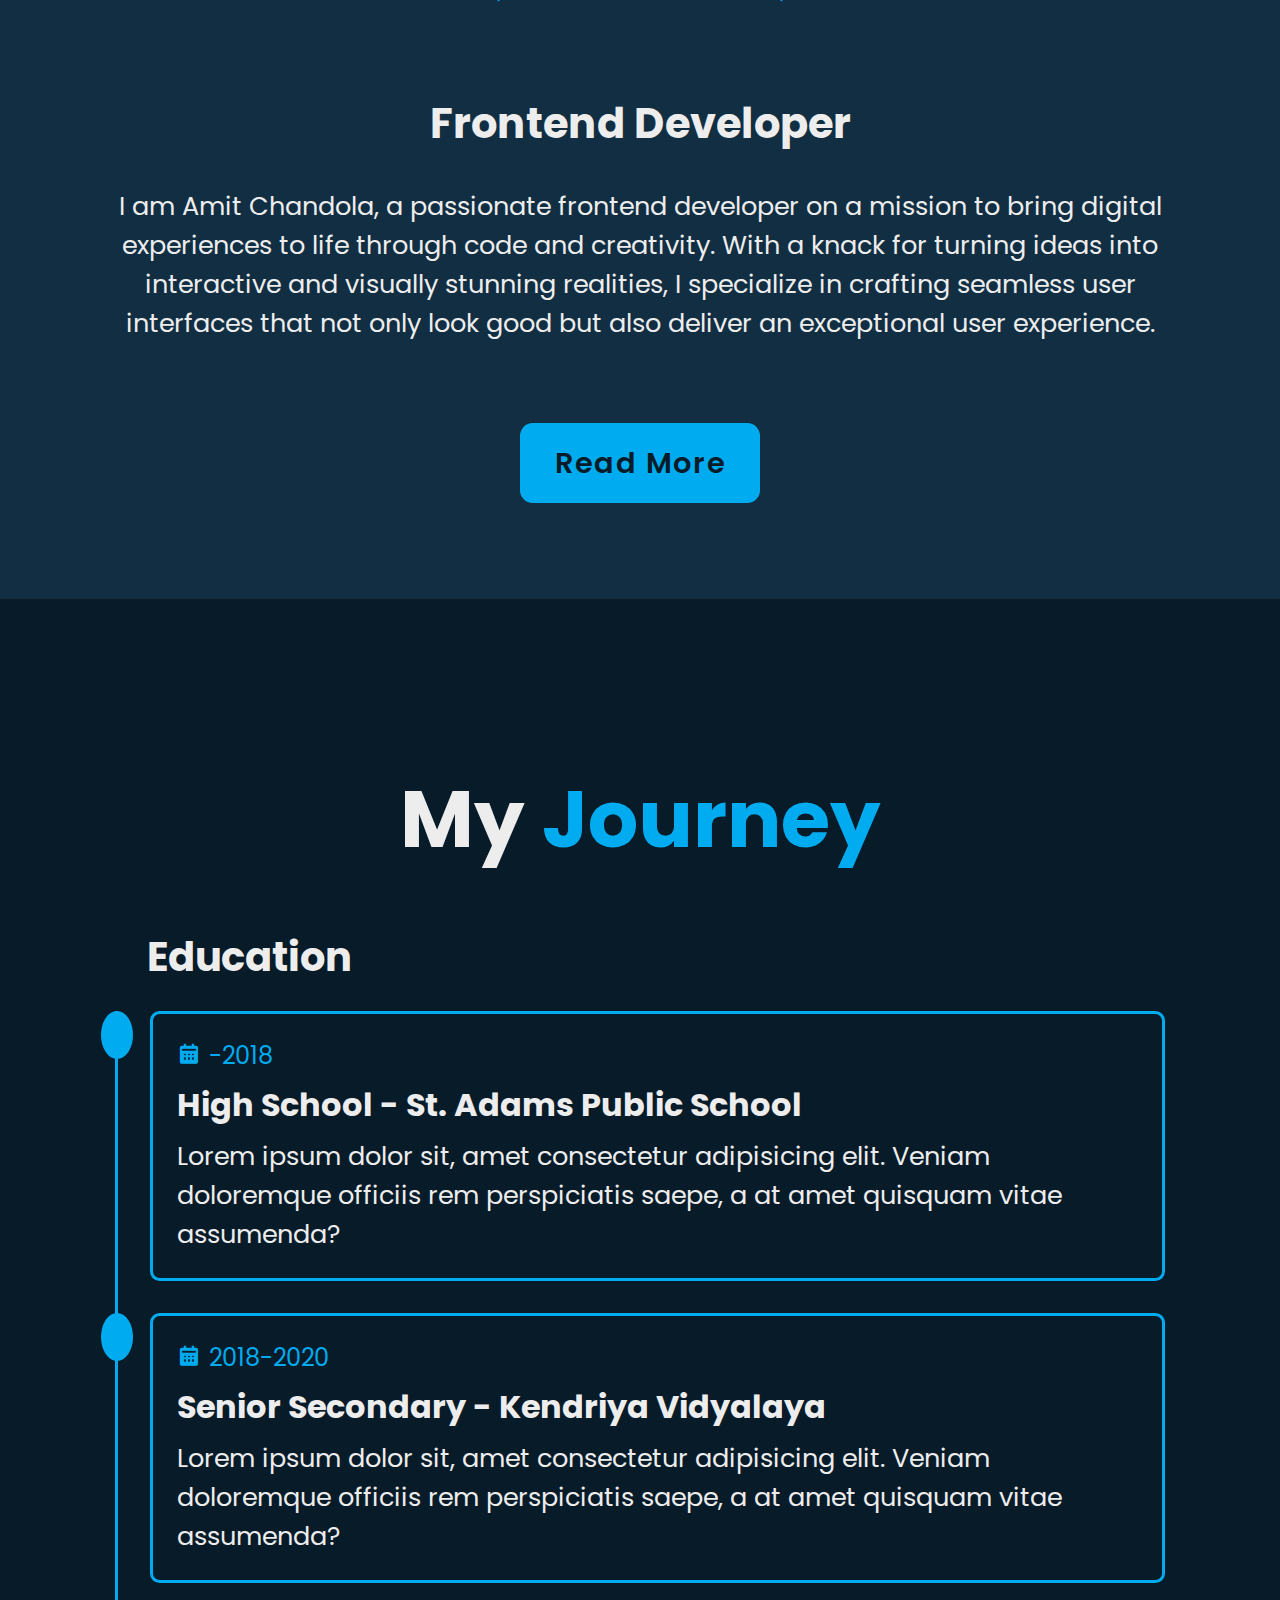
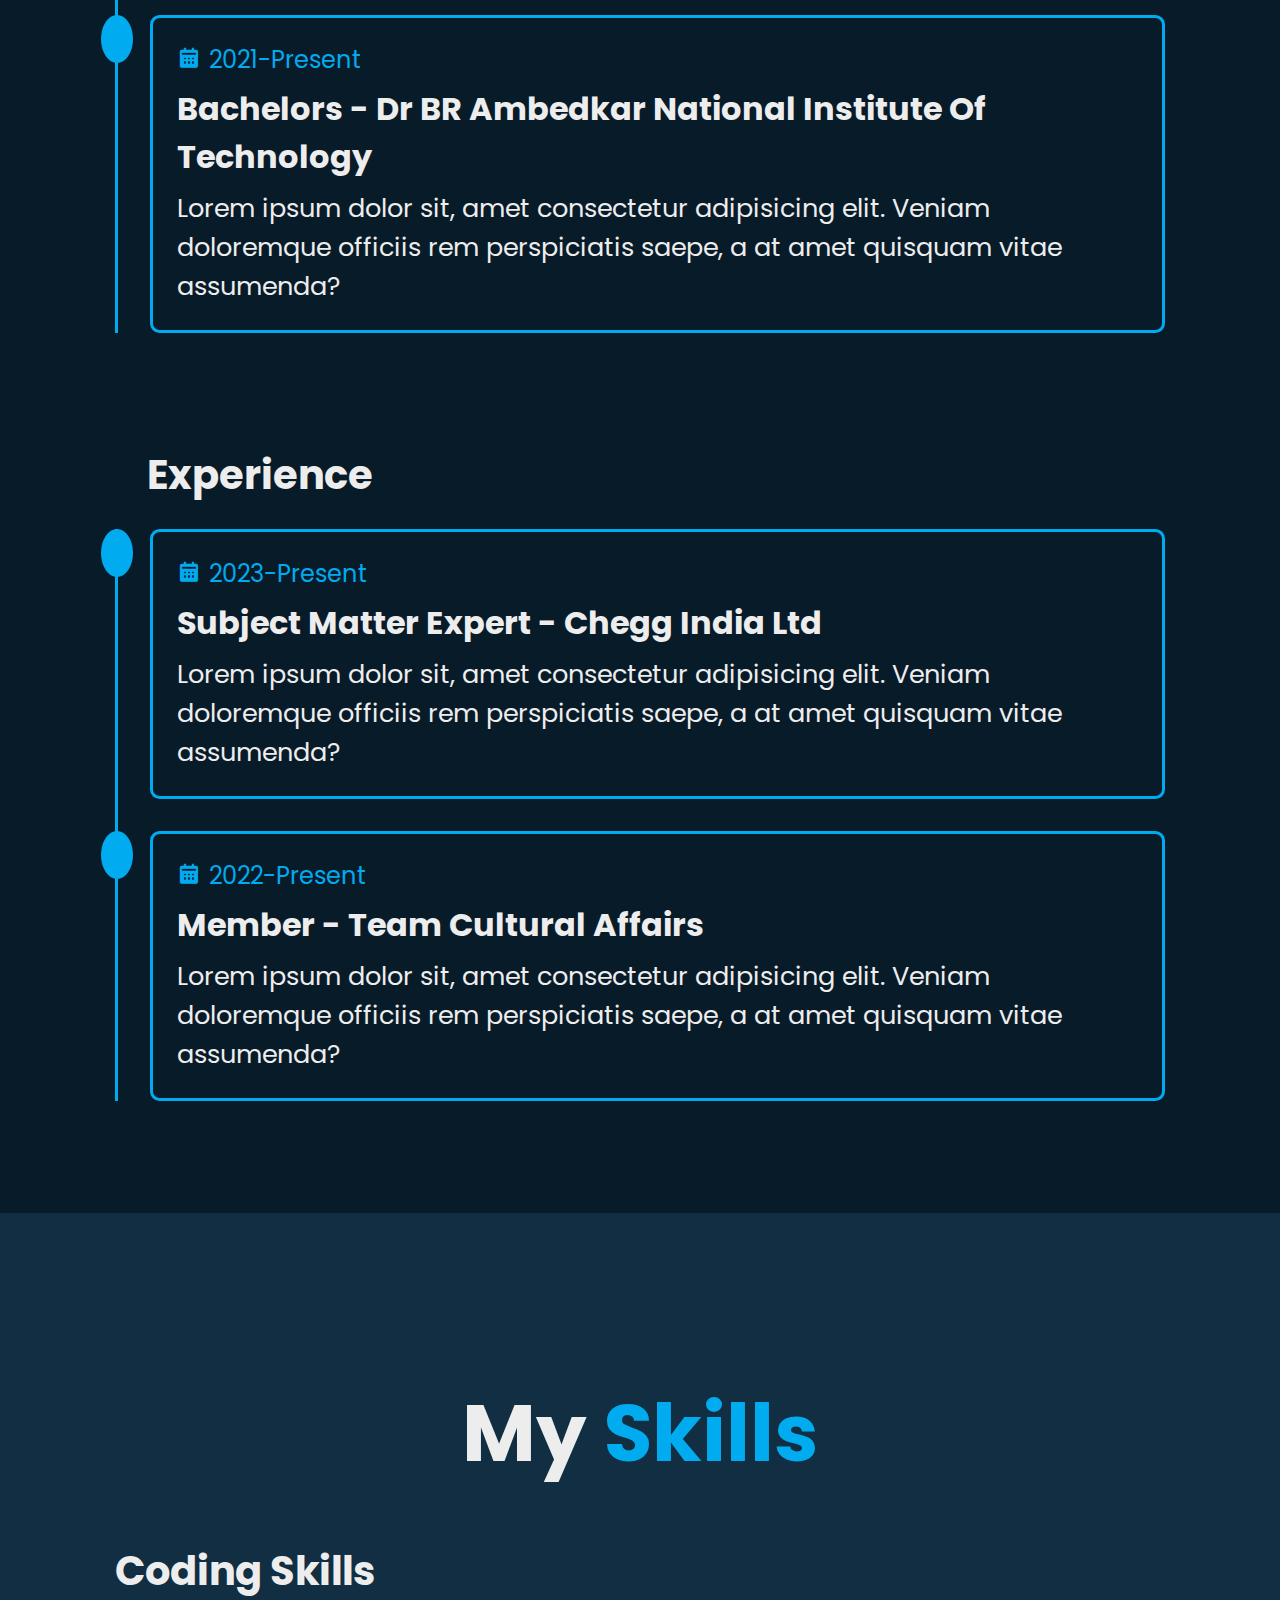
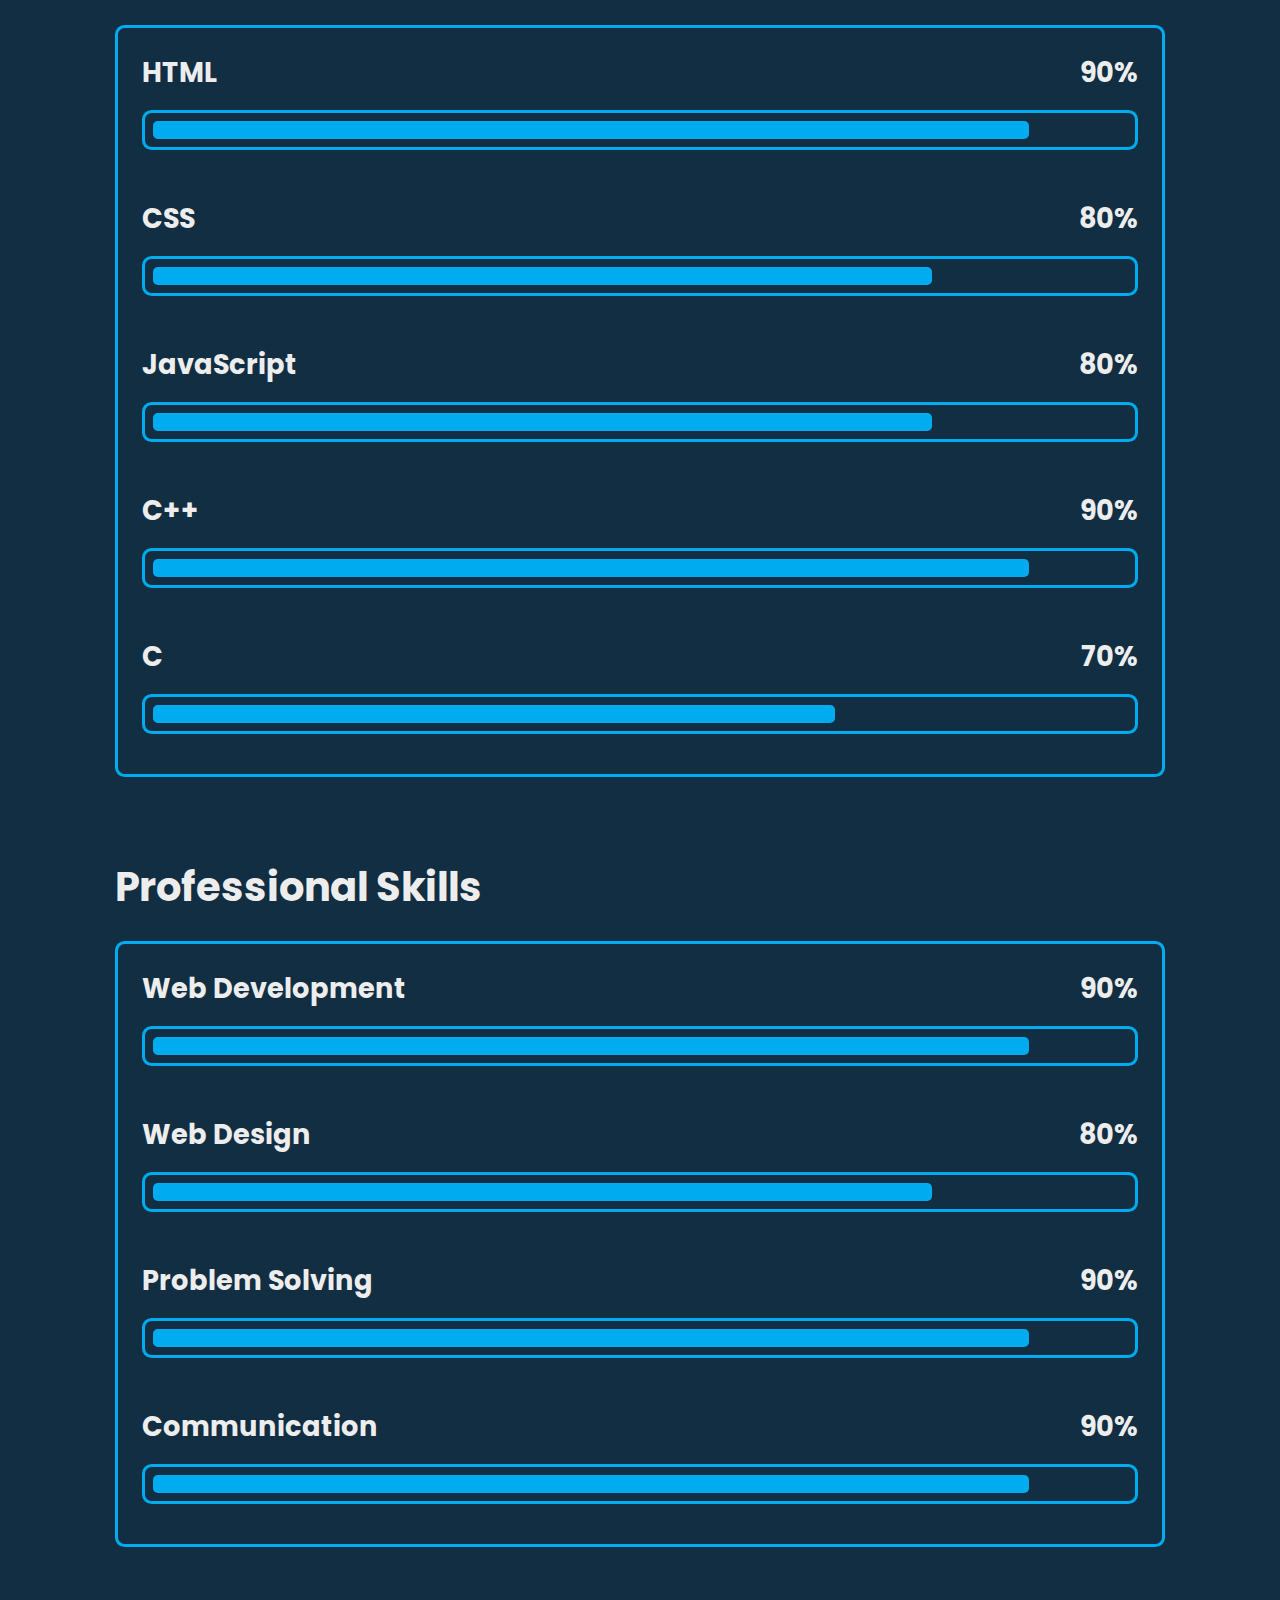
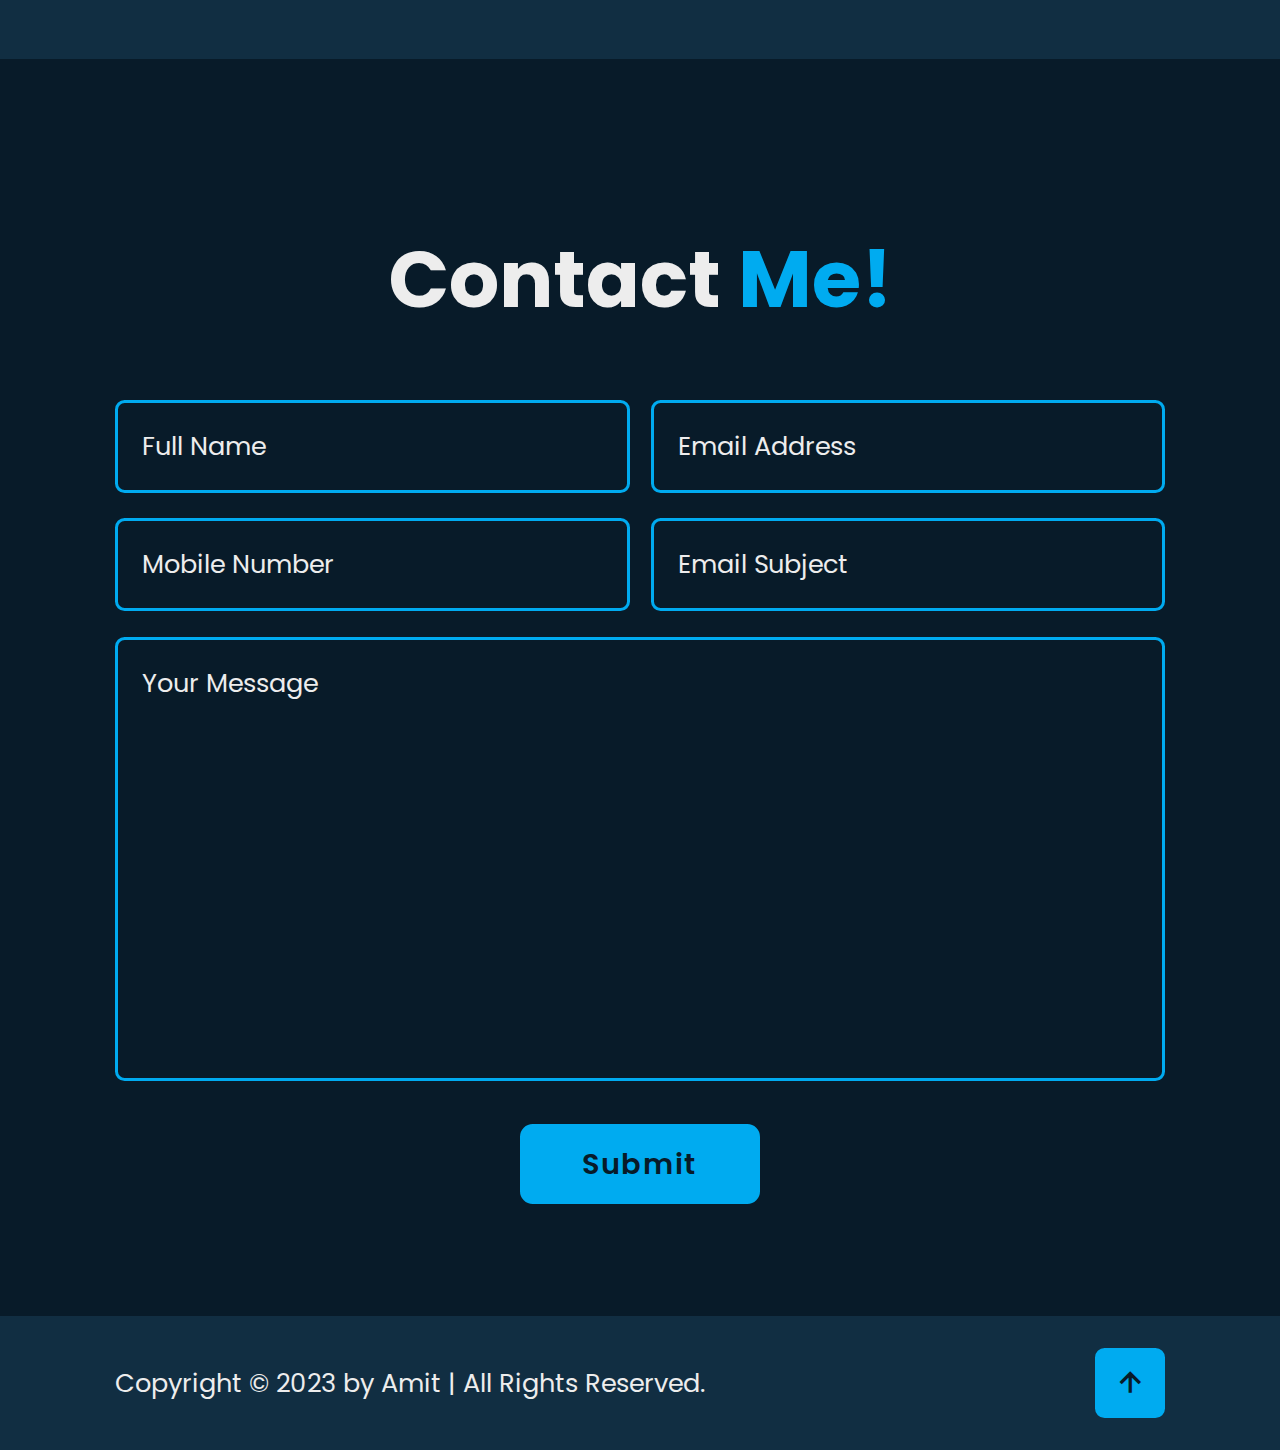
==== commit 0a6b5ffc: "changes" ====
--- a/index.html
+++ b/index.html
@@ -17,6 +17,8 @@
             <a href="#education">Education</a>
             <a href="#skills">Skills</a>
             <a href="#contact">Contact</a>
+
+            <span class="active-nav"></span>
         </nav>
     </header>
 
@@ -26,8 +28,9 @@
             <div class="text-animate">
                 <h3>Frontend Developer</h3>
             </div>
-            <p>Lorem ipsum dolor sit amet consectetur, adipisicing elit. Corrupti, maxime quis veritatis vel quia facilis quae itaque eum, 
-                perspiciatis quod iste. Optio quidem aliquam error quod suscipit accusantium, quas id.
+            <p>
+                Welcome to Amit's Frontend Wonderland!<br/>
+                Hello there! I'm Amit Chandola, a passionate frontend developer on a mission to bring digital experiences to life through code and creativity.
             </p>
 
             <div class="btn-box">
@@ -52,9 +55,8 @@
 
         <div class="about-content">
             <h3>Frontend Developer</h3>
-            <p>Lorem ipsum dolor sit amet, consectetur adipisicing elit. Alias est, saepe laudantium repellat similique reiciendis eveniet doloremque animi 
-                qui minus corrupti tempora, laborum ipsam repudiandae ducimus ipsum itaque maiores nam odit hic earum illum, molestias sed! Quasi labore omnis
-                 quia maiores dolor, numquam explicabo, quas accusantium eligendi, aliquid in ipsa.
+            <p>I am Amit Chandola, a passionate frontend developer on a mission to bring digital experiences to life through code and creativity. With a knack for turning ideas into interactive and visually stunning realities,
+                I specialize in crafting seamless user interfaces that not only look good but also deliver an exceptional user experience.
             </p>
         </div>
 
@@ -240,5 +242,8 @@
             <a href="#"><i class='bx bx-up-arrow-alt'></i></a>
         </div>
     </footer>
+
+    <script src="https://smtpjs.com/v3/smtp.js"></script>
+    <script src="js/script.js"></script>
 </body>
 </html>
--- a/style.css
+++ b/style.css
@@ -25,7 +25,10 @@
     justify-content: space-between;
     align-items: center;
     z-index: 100;
-
+}
+
+.header.sticky{
+    background: #081b29;
 }
 .logo{
     font-size: 2.5rem;
@@ -570,4 +573,88 @@
 
 .footer-iconTop a:hover i{
     color: #00abf0;
+}
+
+@media(max-width: 1200px){
+    html{
+        font-size: 55%;
+    }
+}
+
+@media(max-width: 991px){
+    .header{
+        padding: 2rem 4%;
+    }
+
+    section{
+        padding: 10rem 4% 2rem;
+    }
+    
+    .home{
+        padding: 0 4%;
+    }
+
+    .footer{
+        padding: 2rem 4%;
+    }
+}
+
+@media(max-width: 768px){
+    .header{
+        background: #081b29;
+    }
+
+    #menu-icon{
+        display: block;
+    }
+
+    .navbar{
+        position: absolute;
+        top: 100%;
+        left: -100%;
+        width: 100%;
+        padding: 1rem 4%;
+        background: #00abf0;
+        box-shadow: 0 .5rem 1rem rgba(0, 0, 0, .2);
+        z-index: 1;
+        transition: .25s ease;
+        transition-delay: .25s;
+    }
+
+    .navbar.active{
+        left: 0;
+        transition-delay: 0s;
+    }
+
+    .navbar .active-nav{
+        position: absolute;
+        top: 0;
+        left: -100%;
+        width: 100%;
+        height: 100%;
+        background: #081b29;
+        border-top: .1rem solid rgba(0, 0, 0, .2);
+        z-index: -1;
+        transition: .25s ease;
+        transition-delay: 0s;
+    }
+    .navbar.active .active-nav{
+        left: 0;
+        transition-delay: .25s;
+    }
+
+    .navbar a{
+        display: block;
+        font-size: 2rem;
+        margin: 3rem 0;
+        transform: translateX(-20rem);
+        transition: .25s ease;
+        transition-delay: 0s;
+    }
+    
+
+    .navbar.active a{
+        transform: translateX(0);
+        transition-delay: .25s;
+    }
 }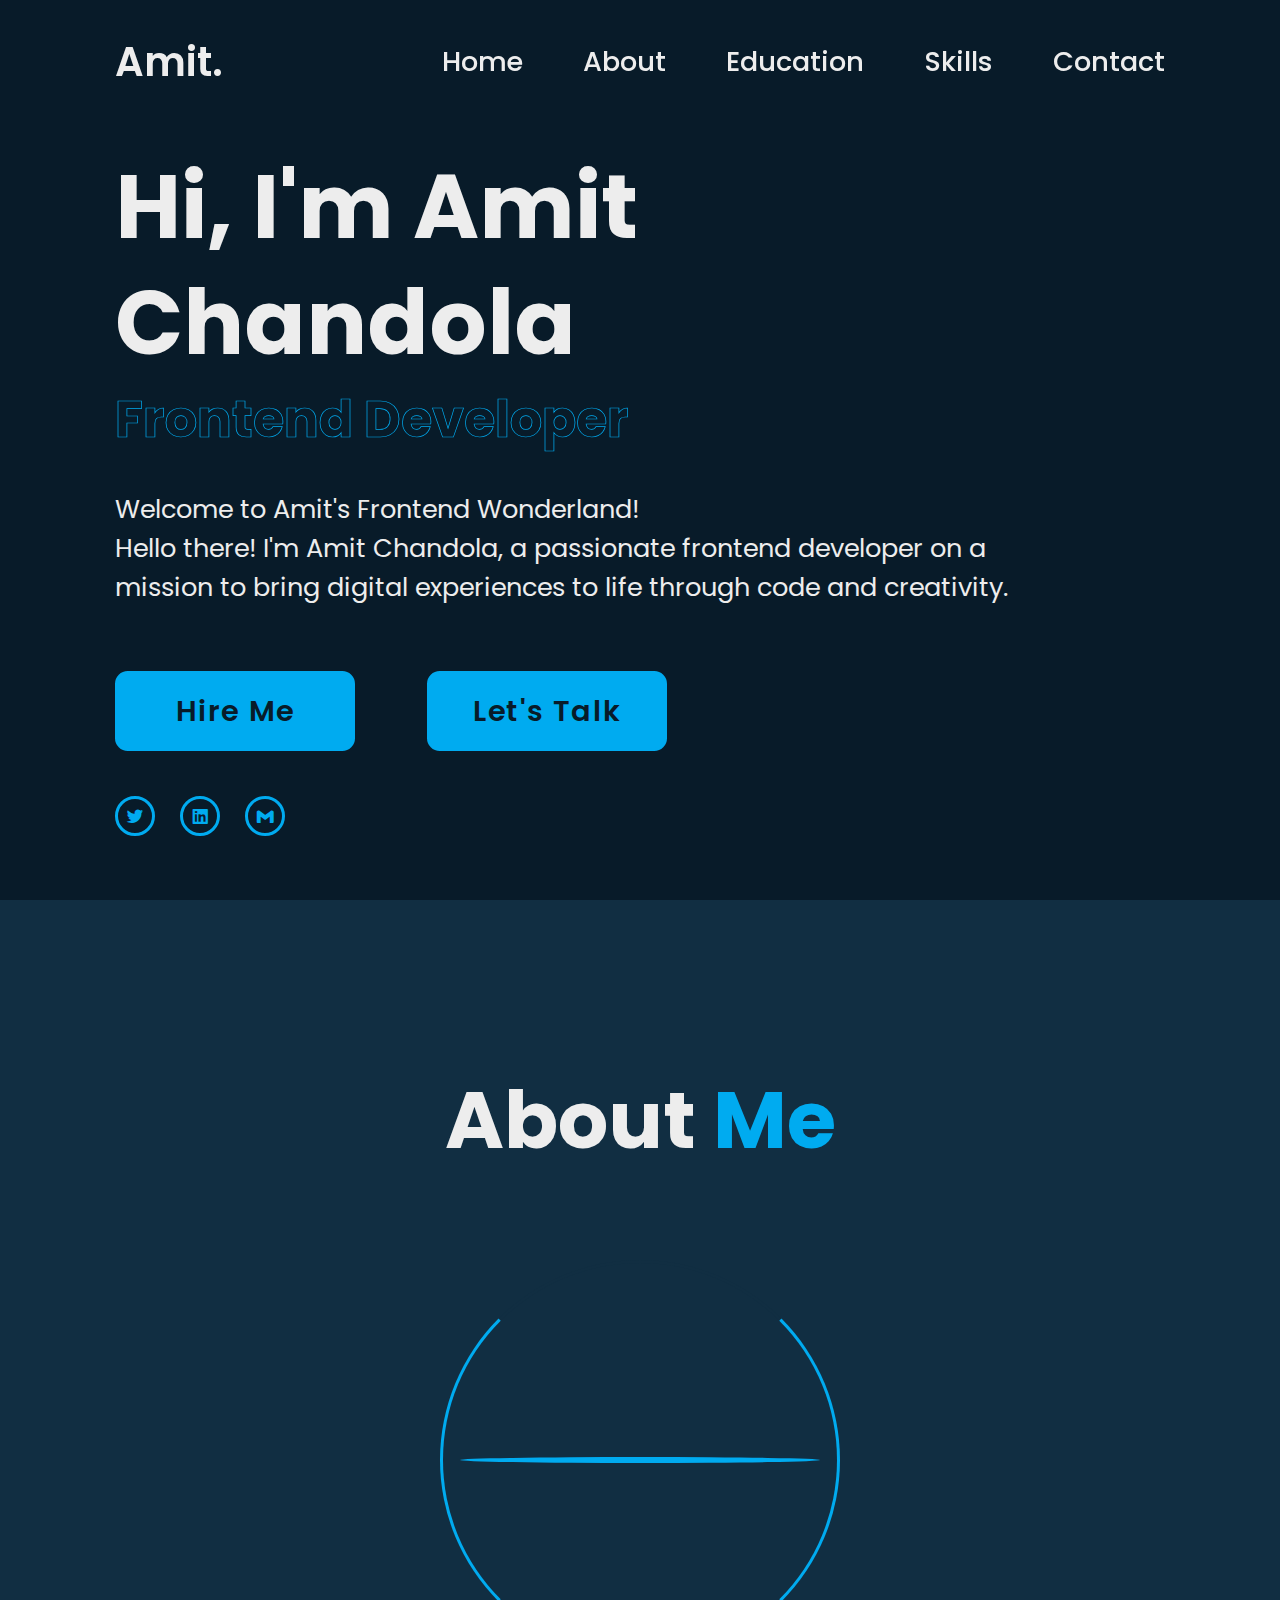
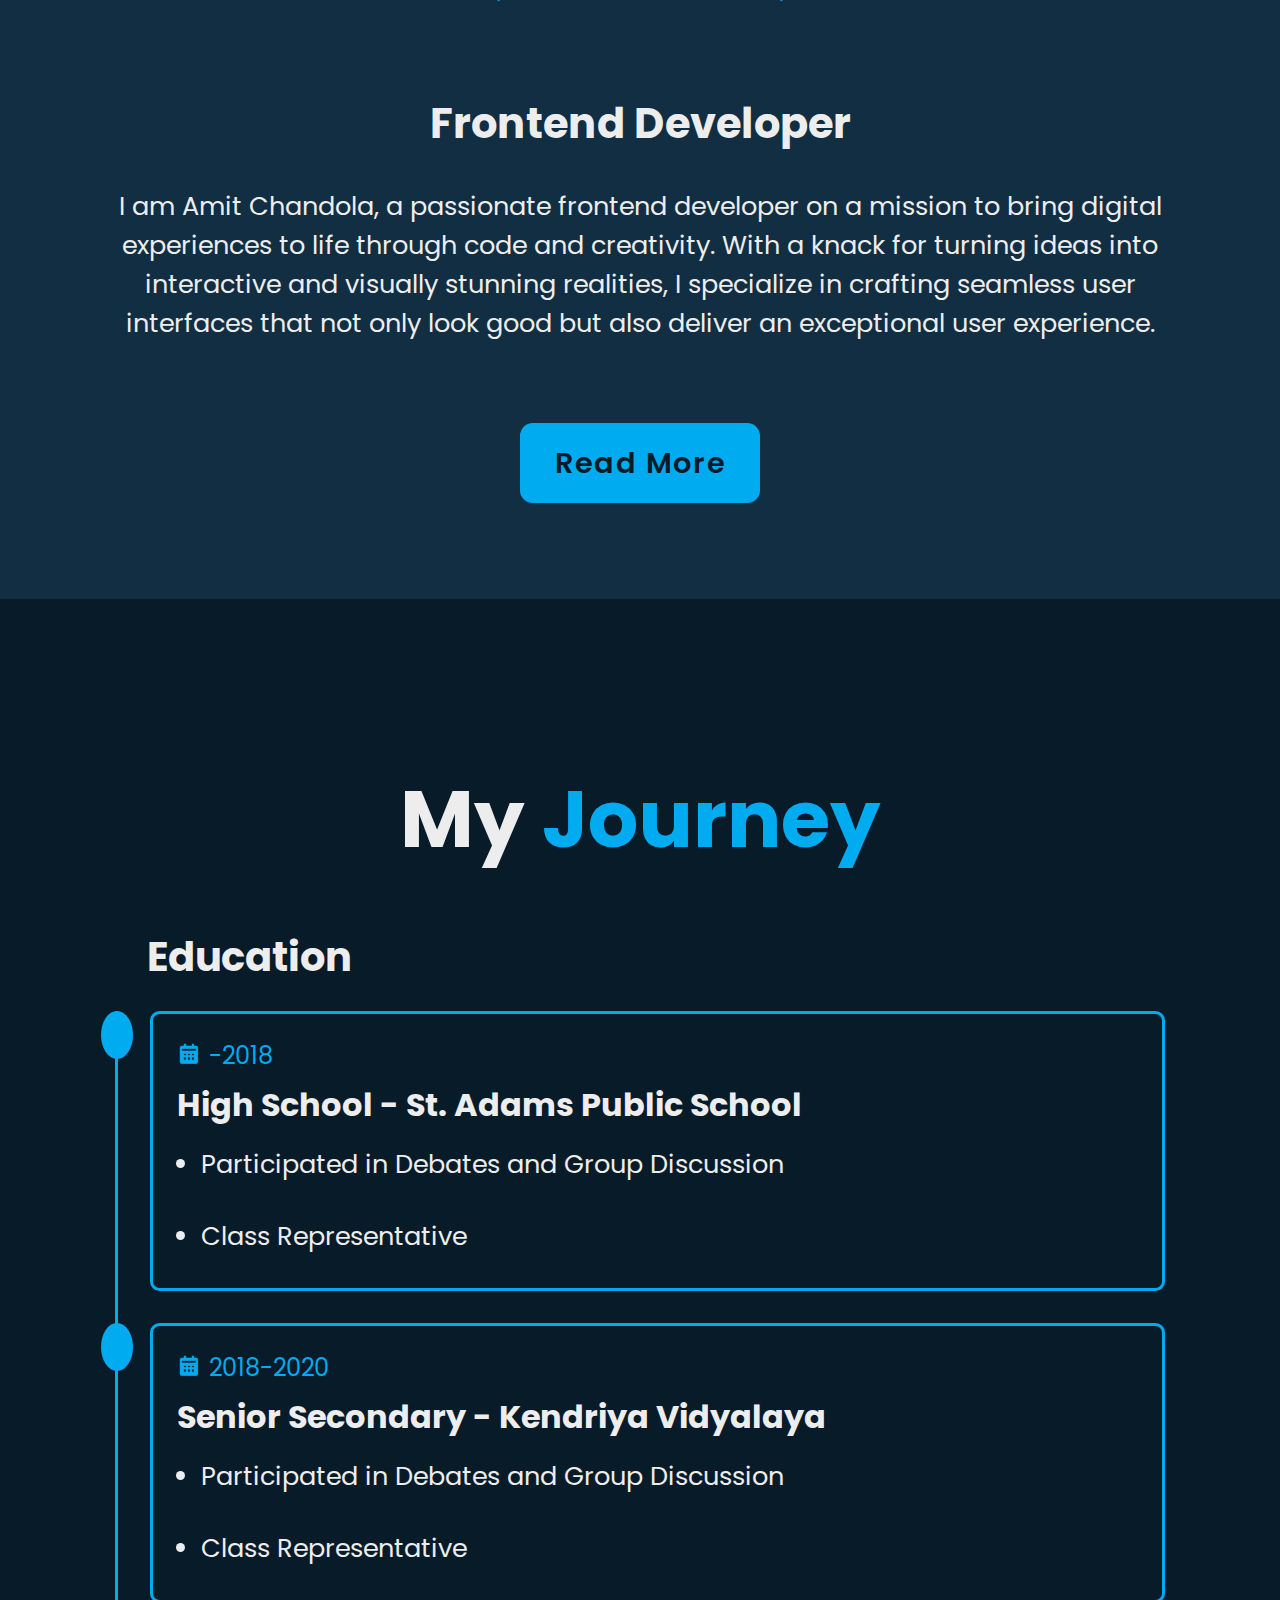
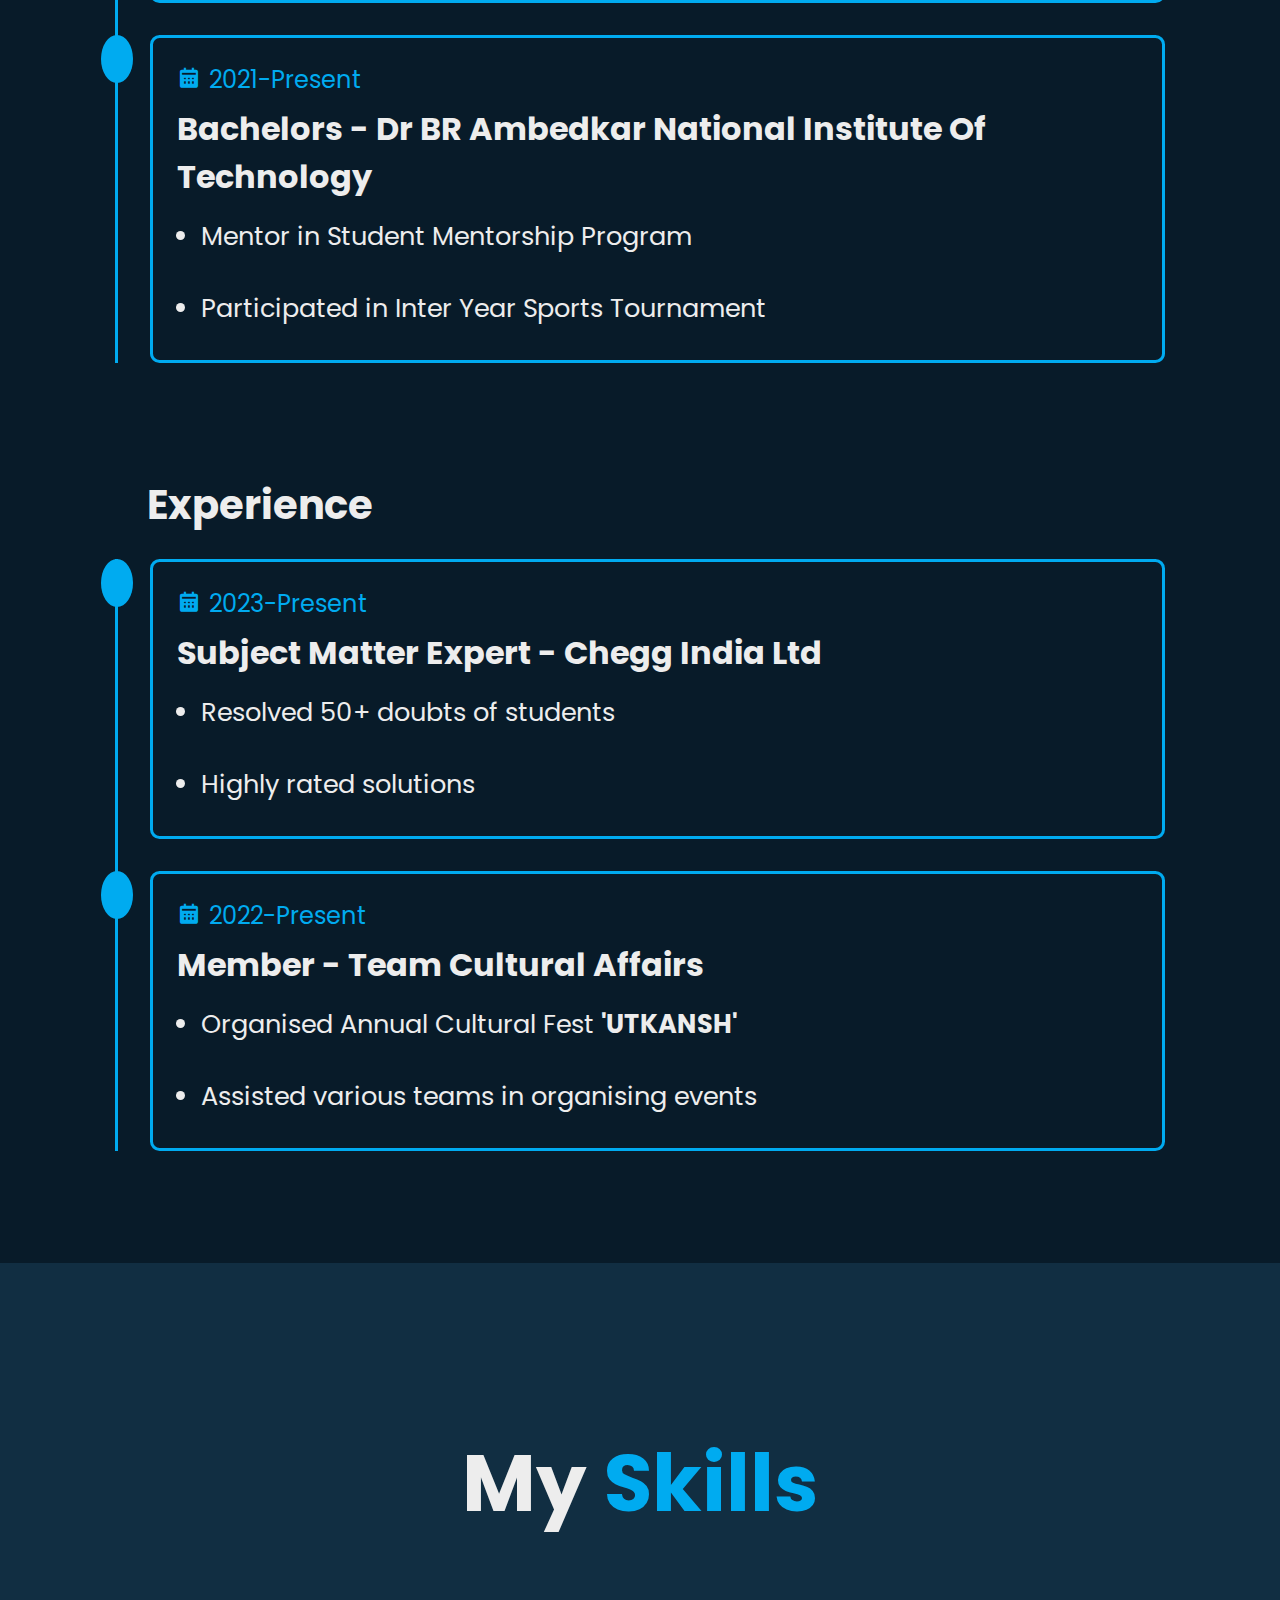
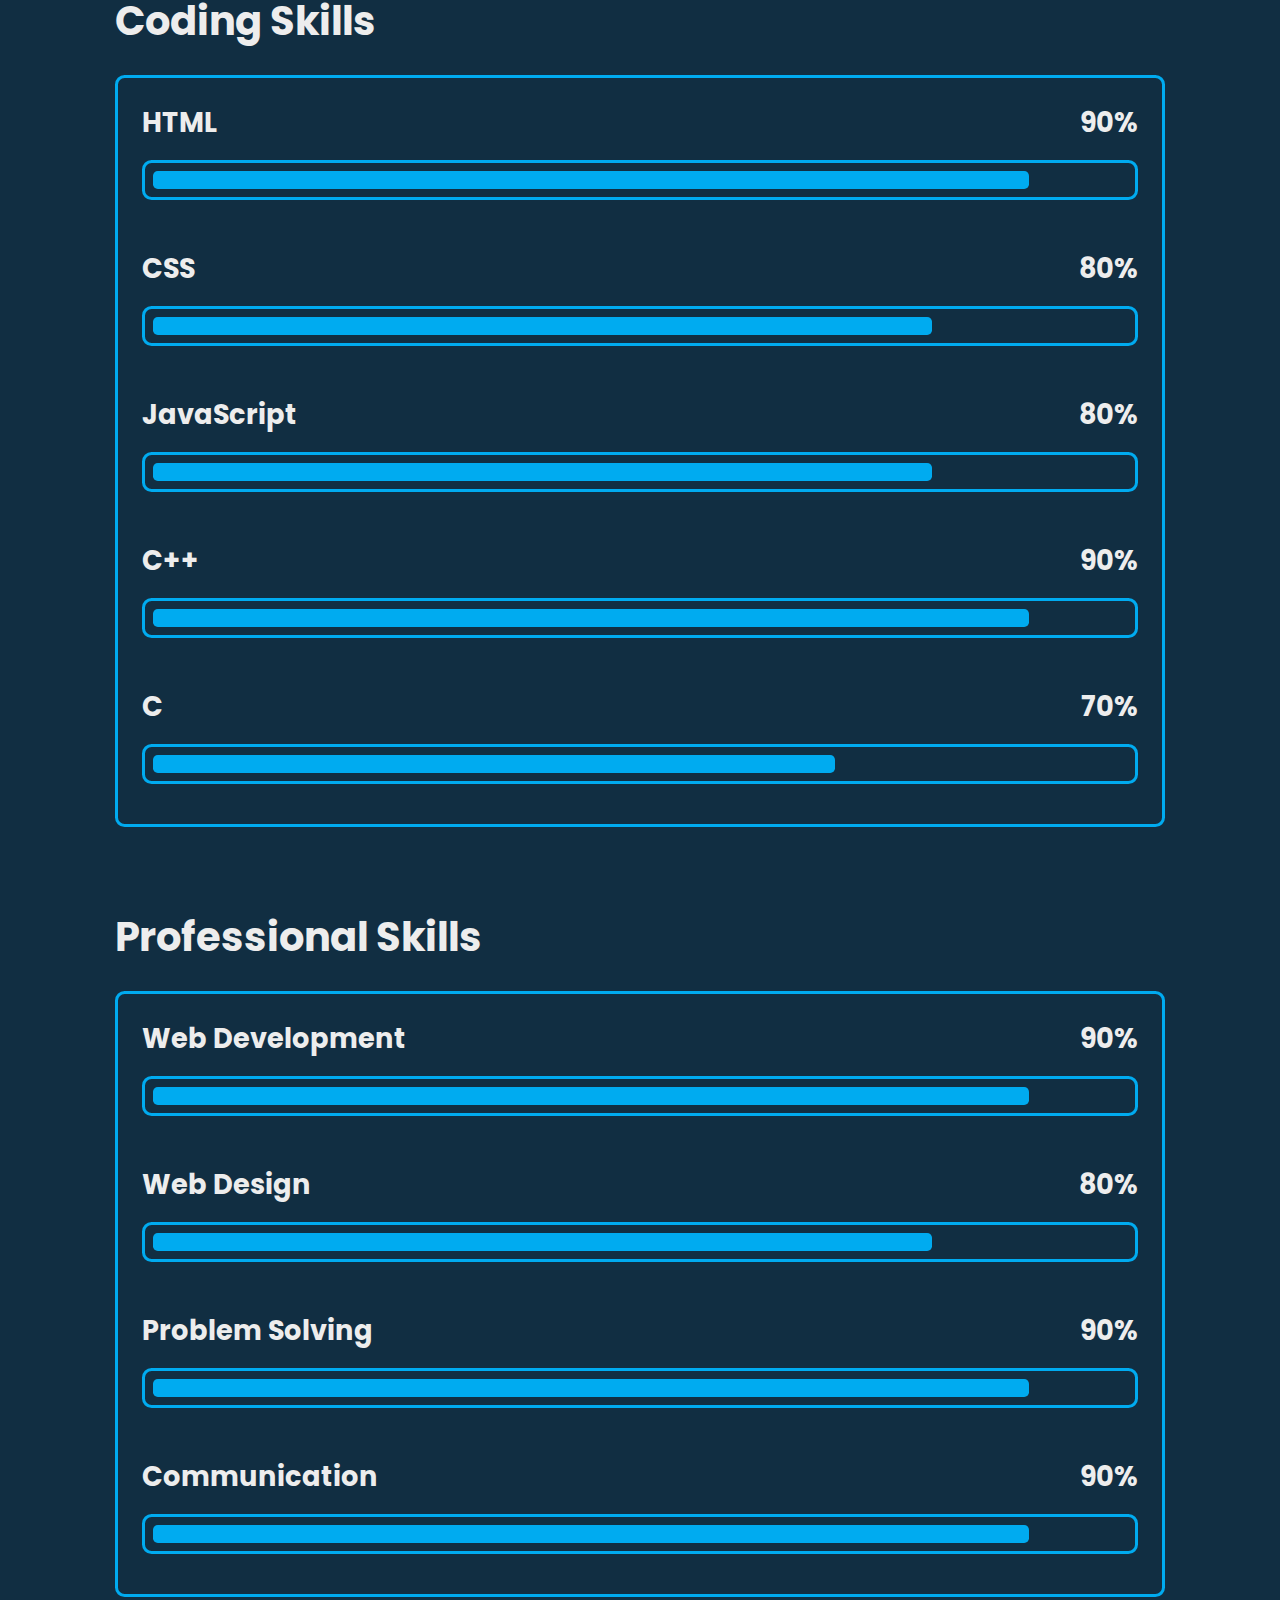
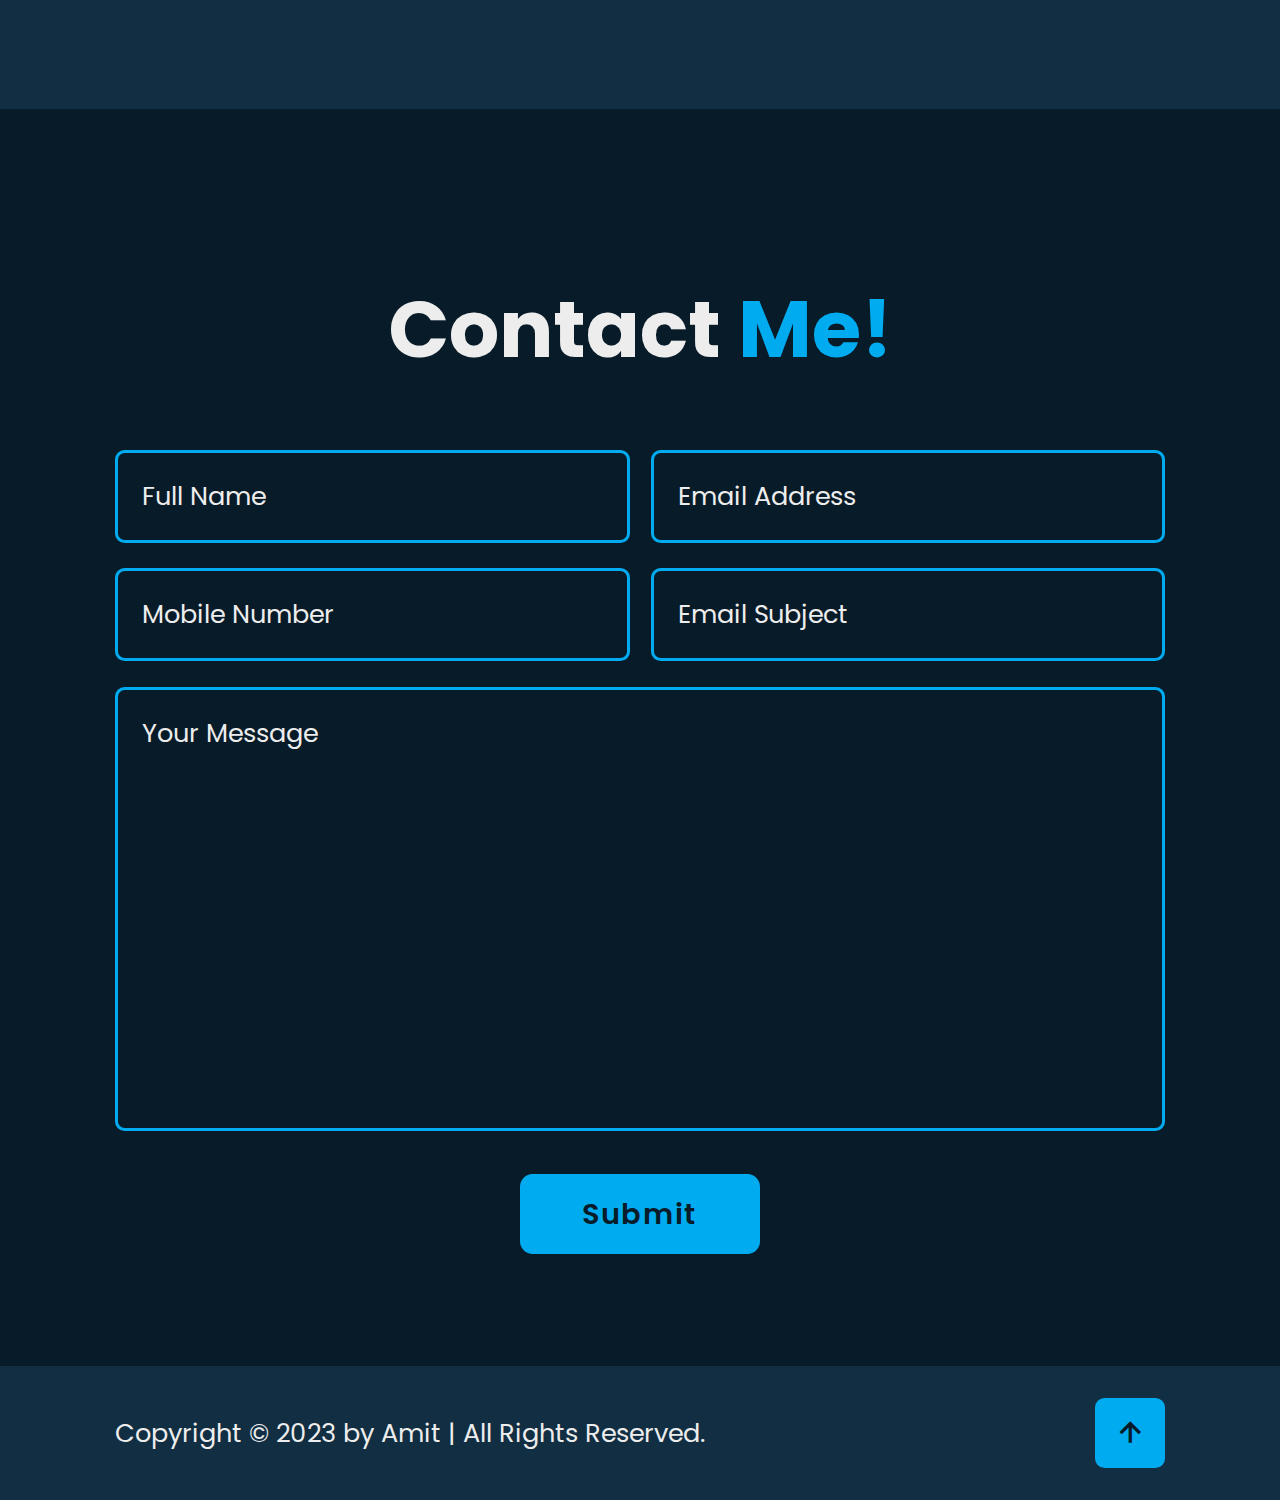
==== commit b53bcaa6: "Modification" ====
--- a/index.html
+++ b/index.html
@@ -34,14 +34,14 @@
             </p>
 
             <div class="btn-box">
-                <a href="#" class="btn">Hire Me</a>
-                <a href="#" class="btn">Let's Talk</a>
+                <a href="https://in.linkedin.com/in/amit-chandola-972510233" class="btn">Hire Me</a>
+                <a href="mailto:amitchandola2021@gmail.com" class="btn">Let's Talk</a>
             </div>
         </div>
         <div class="icons">
-            <a href="#"><i class='bx bxl-twitter' ></i></a>  
-            <a href="#"><i class='bx bxl-linkedin-square' ></i></a>  
-            <a href="#"><i class='bx bxl-gmail' ></i></a>  
+            <a href="https://twitter.com/_amit_180"><i class='bx bxl-twitter' ></i></a>  
+            <a href="https://in.linkedin.com/in/amit-chandola-972510233"><i class='bx bxl-linkedin-square' ></i></a>  
+            <a href="mailto:amitchandola2021@gmail.com"><i class='bx bxl-gmail' ></i></a>  
         </div>
     </section>
 
@@ -61,7 +61,7 @@
         </div>
 
         <div class="btn-box btns">
-            <a href="#" class="btn">Read More</a>
+            <a href="https://drive.google.com/file/d/1dJnl_qCrxBSSUtaYPYaBufKvq7wXACjK/view?usp=sharing" class="btn">Read More</a>
         </div>
 
     </section>
@@ -78,8 +78,11 @@
                         <div class="content">
                             <div class="year"><i class='bx bxs-calendar' ></i>-2018</div>
                             <h3>High School - St. Adams Public School</h3>
-                            <p>Lorem ipsum dolor sit, amet consectetur adipisicing elit. Veniam doloremque officiis rem perspiciatis saepe,
-                                 a at amet quisquam vitae assumenda?</p>
+                            <p>
+                                <ul><li>Participated in Debates and Group Discussion</li>
+                                <br>
+                                <li>Class Representative</li></ul>
+                            </p>
                         </div>
                     </div>
 
@@ -87,8 +90,11 @@
                         <div class="content">
                             <div class="year"><i class='bx bxs-calendar' ></i>2018-2020</div>
                             <h3>Senior Secondary - Kendriya Vidyalaya</h3>
-                            <p>Lorem ipsum dolor sit, amet consectetur adipisicing elit. Veniam doloremque officiis rem perspiciatis saepe,
-                                 a at amet quisquam vitae assumenda?</p>
+                            <p>
+                                <ul><li>Participated in Debates and Group Discussion</li>
+                                <br>
+                                <li>Class Representative</li></ul>
+                            </p>
                         </div>
                     </div>
 
@@ -96,8 +102,11 @@
                         <div class="content">
                             <div class="year"><i class='bx bxs-calendar' ></i>2021-Present</div>
                             <h3>Bachelors - Dr BR Ambedkar National Institute Of Technology</h3>
-                            <p>Lorem ipsum dolor sit, amet consectetur adipisicing elit. Veniam doloremque officiis rem perspiciatis saepe,
-                                 a at amet quisquam vitae assumenda?</p>
+                            <p>
+                                <ul><li>Mentor in Student Mentorship Program</li>
+                                <br>
+                                <li>Participated in Inter Year Sports Tournament</li></ul>
+                            </p>
                         </div>
                     </div>
                 </div>
@@ -111,8 +120,11 @@
                         <div class="content">
                             <div class="year"><i class='bx bxs-calendar' ></i>2023-Present</div>
                             <h3>Subject Matter Expert - Chegg India Ltd</h3>
-                            <p>Lorem ipsum dolor sit, amet consectetur adipisicing elit. Veniam doloremque officiis rem perspiciatis saepe,
-                                 a at amet quisquam vitae assumenda?</p>
+                            <p>
+                                <ul><li>Resolved 50+ doubts of students</li>
+                                <br>
+                                <li>Highly rated solutions</li></ul>
+                            </p>
                         </div>
                     </div>
 
@@ -120,8 +132,11 @@
                         <div class="content">
                             <div class="year"><i class='bx bxs-calendar' ></i>2022-Present</div>
                             <h3>Member - Team Cultural Affairs</h3>
-                            <p>Lorem ipsum dolor sit, amet consectetur adipisicing elit. Veniam doloremque officiis rem perspiciatis saepe,
-                                 a at amet quisquam vitae assumenda?</p>
+                            <p>
+                                <ul><li>Organised Annual Cultural Fest <strong>'UTKANSH'</strong></li>
+                                <br>
+                                <li>Assisted various teams in organising events</li></ul>
+                            </p>
                         </div>
                     </div>
                 </div>
--- a/style.css
+++ b/style.css
@@ -338,6 +338,12 @@
 .education-content .content p{
     font-size: 1.6rem;
     padding-top: .5rem;
+}
+
+.education-content .content li{
+    font-size: 1.6rem;
+    padding-top: .5rem;
+    margin-left: 1.5rem;
 }
 
 .skills{
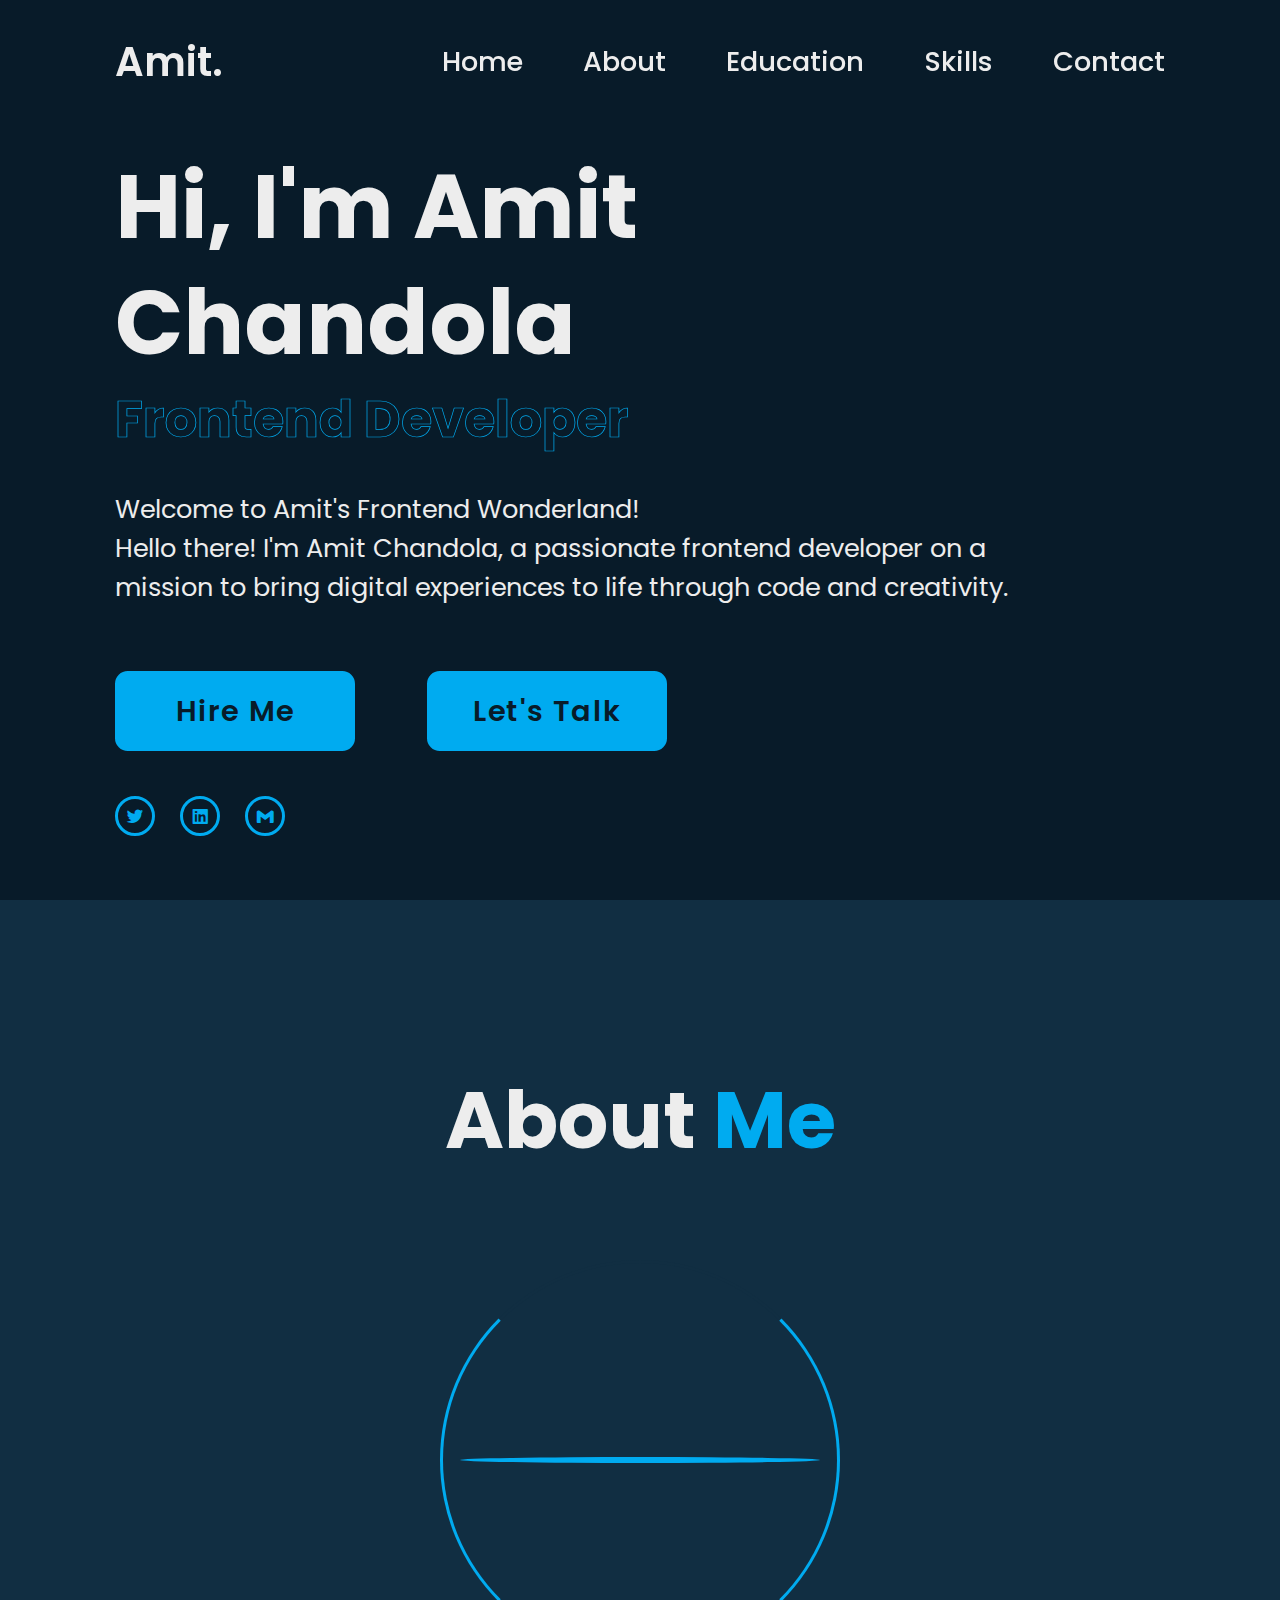
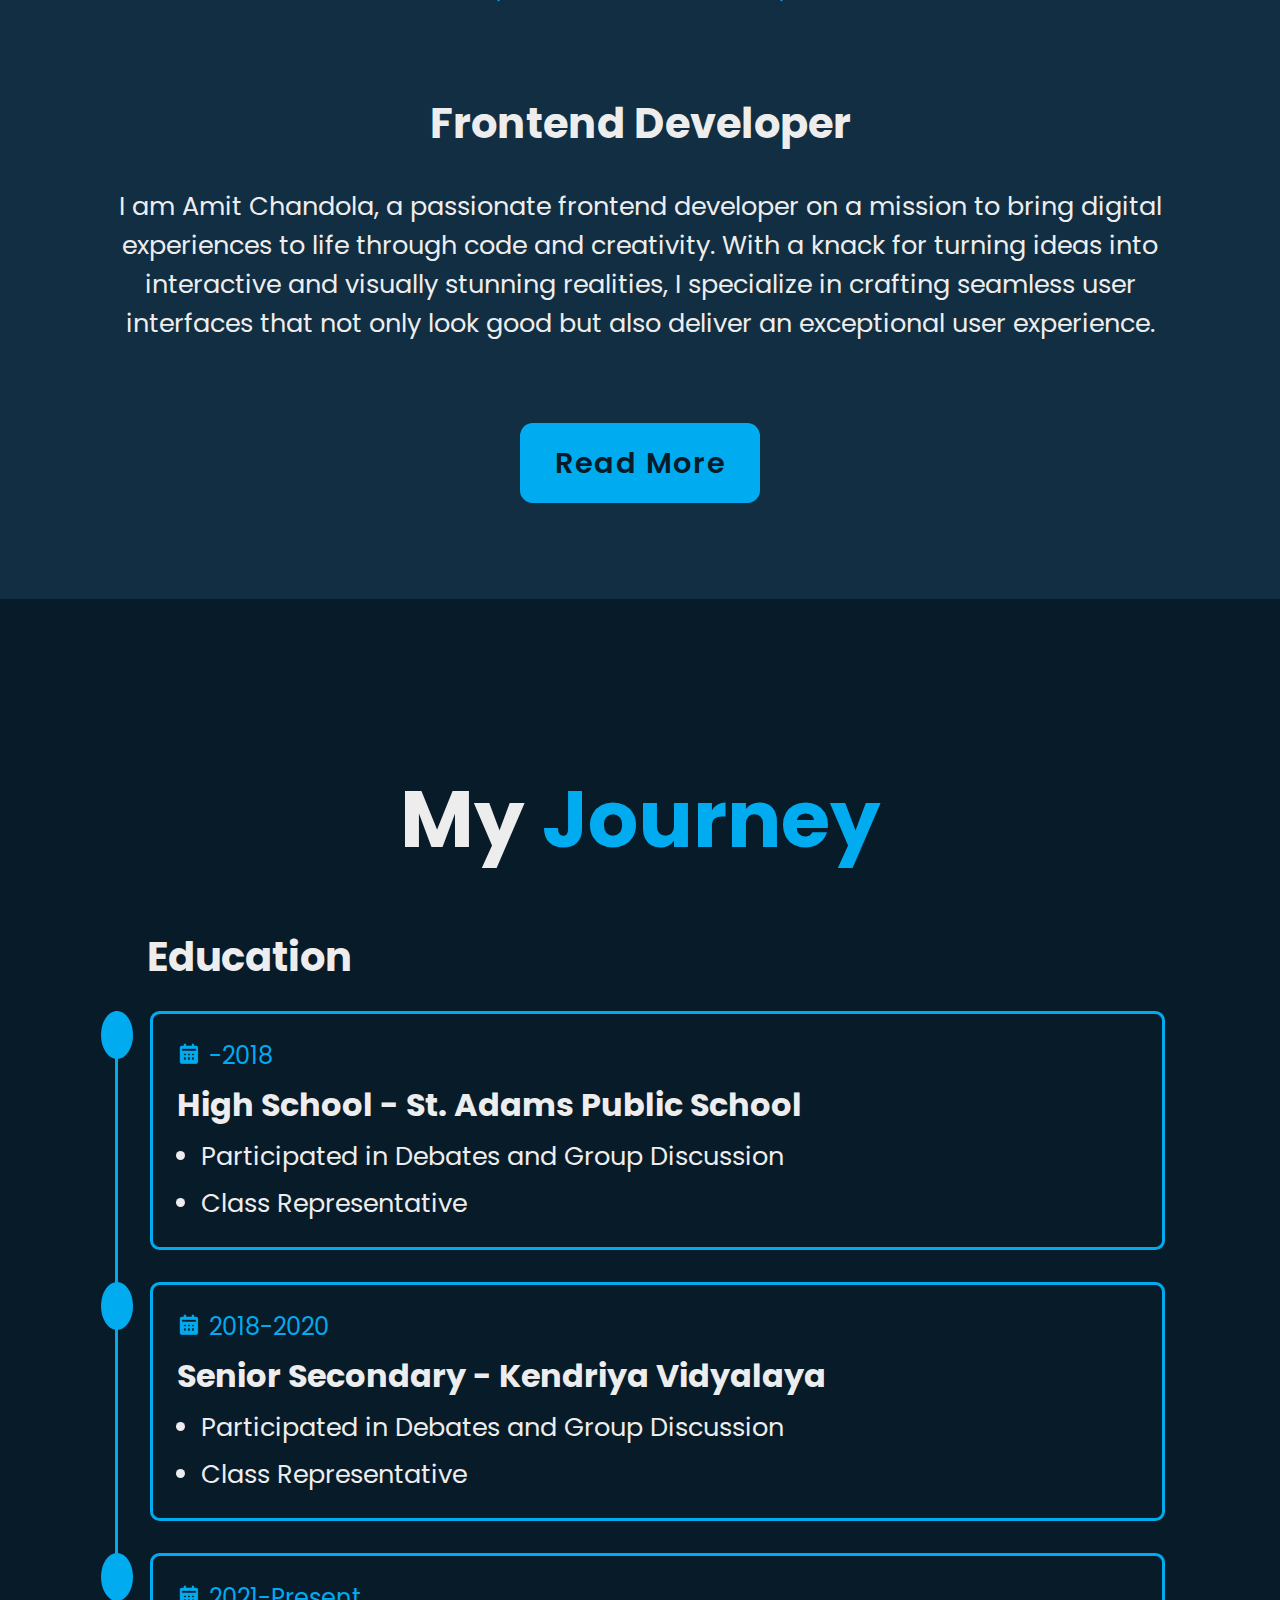
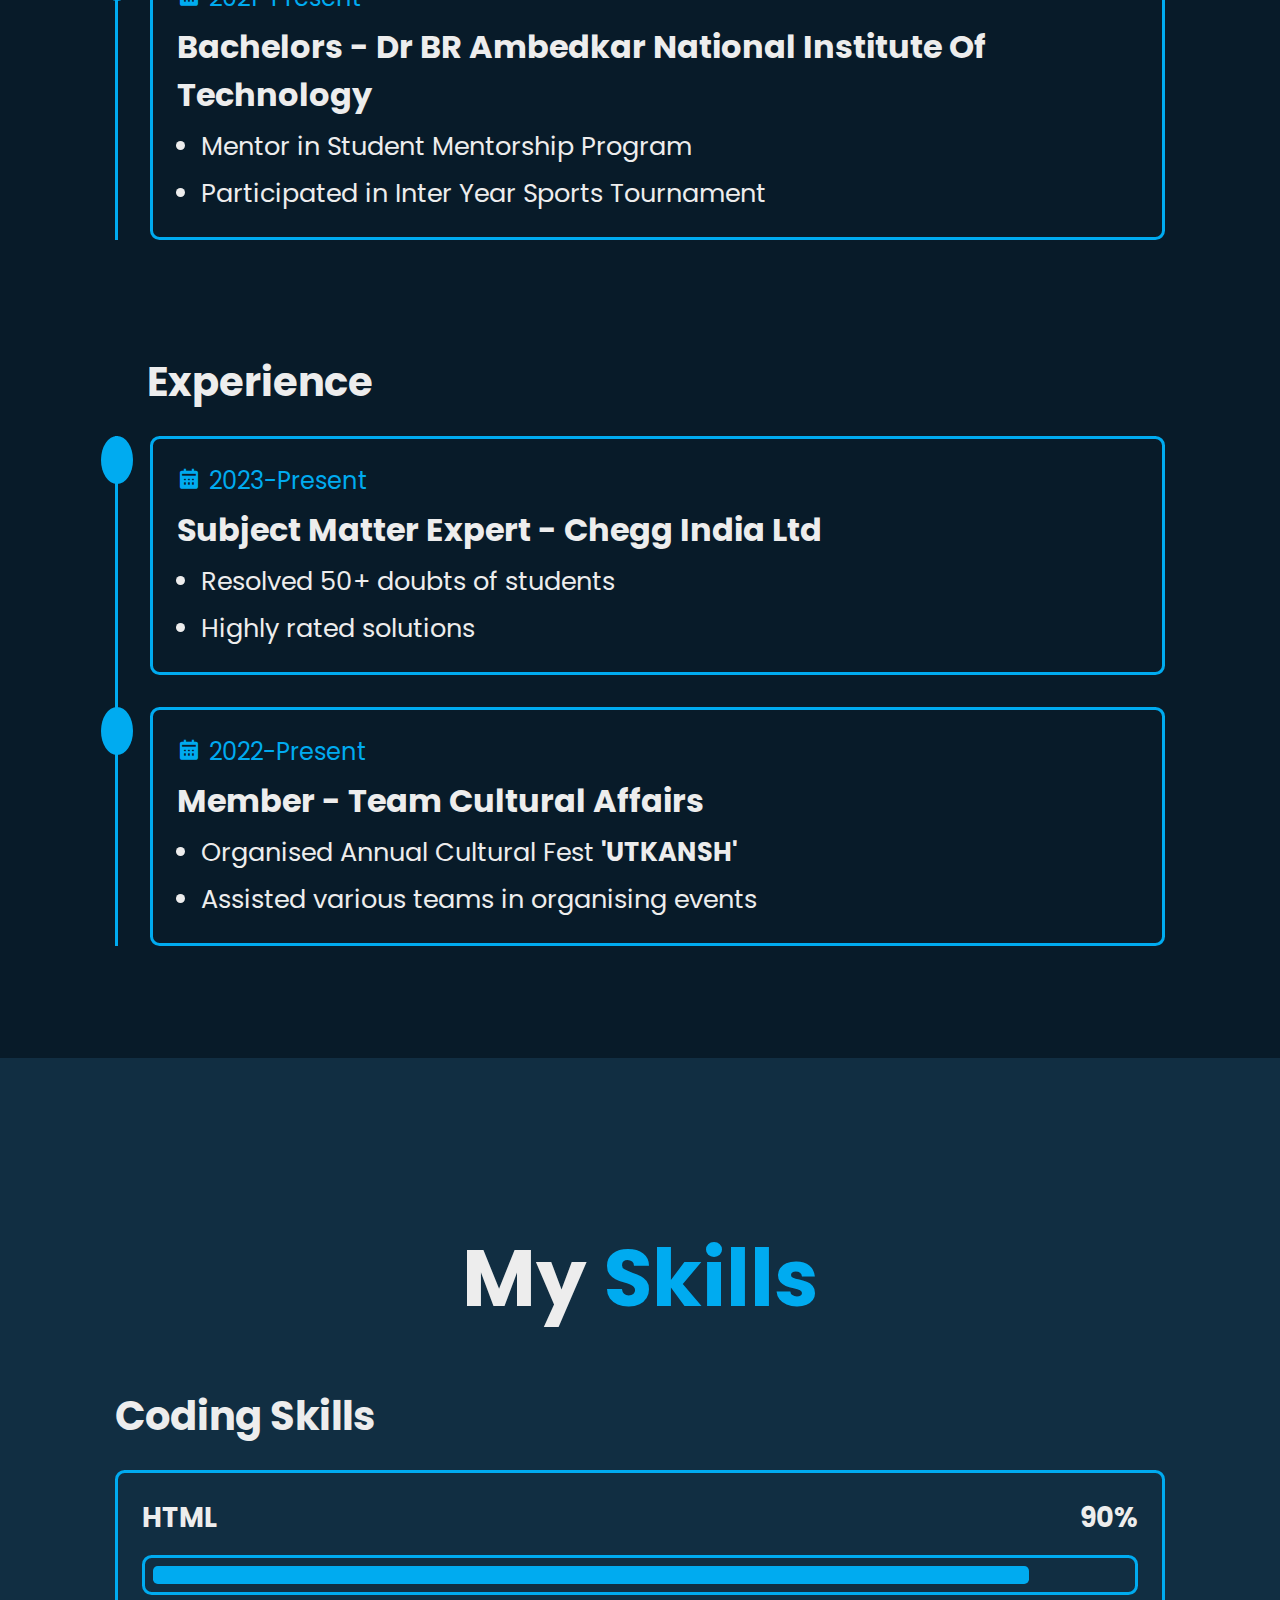
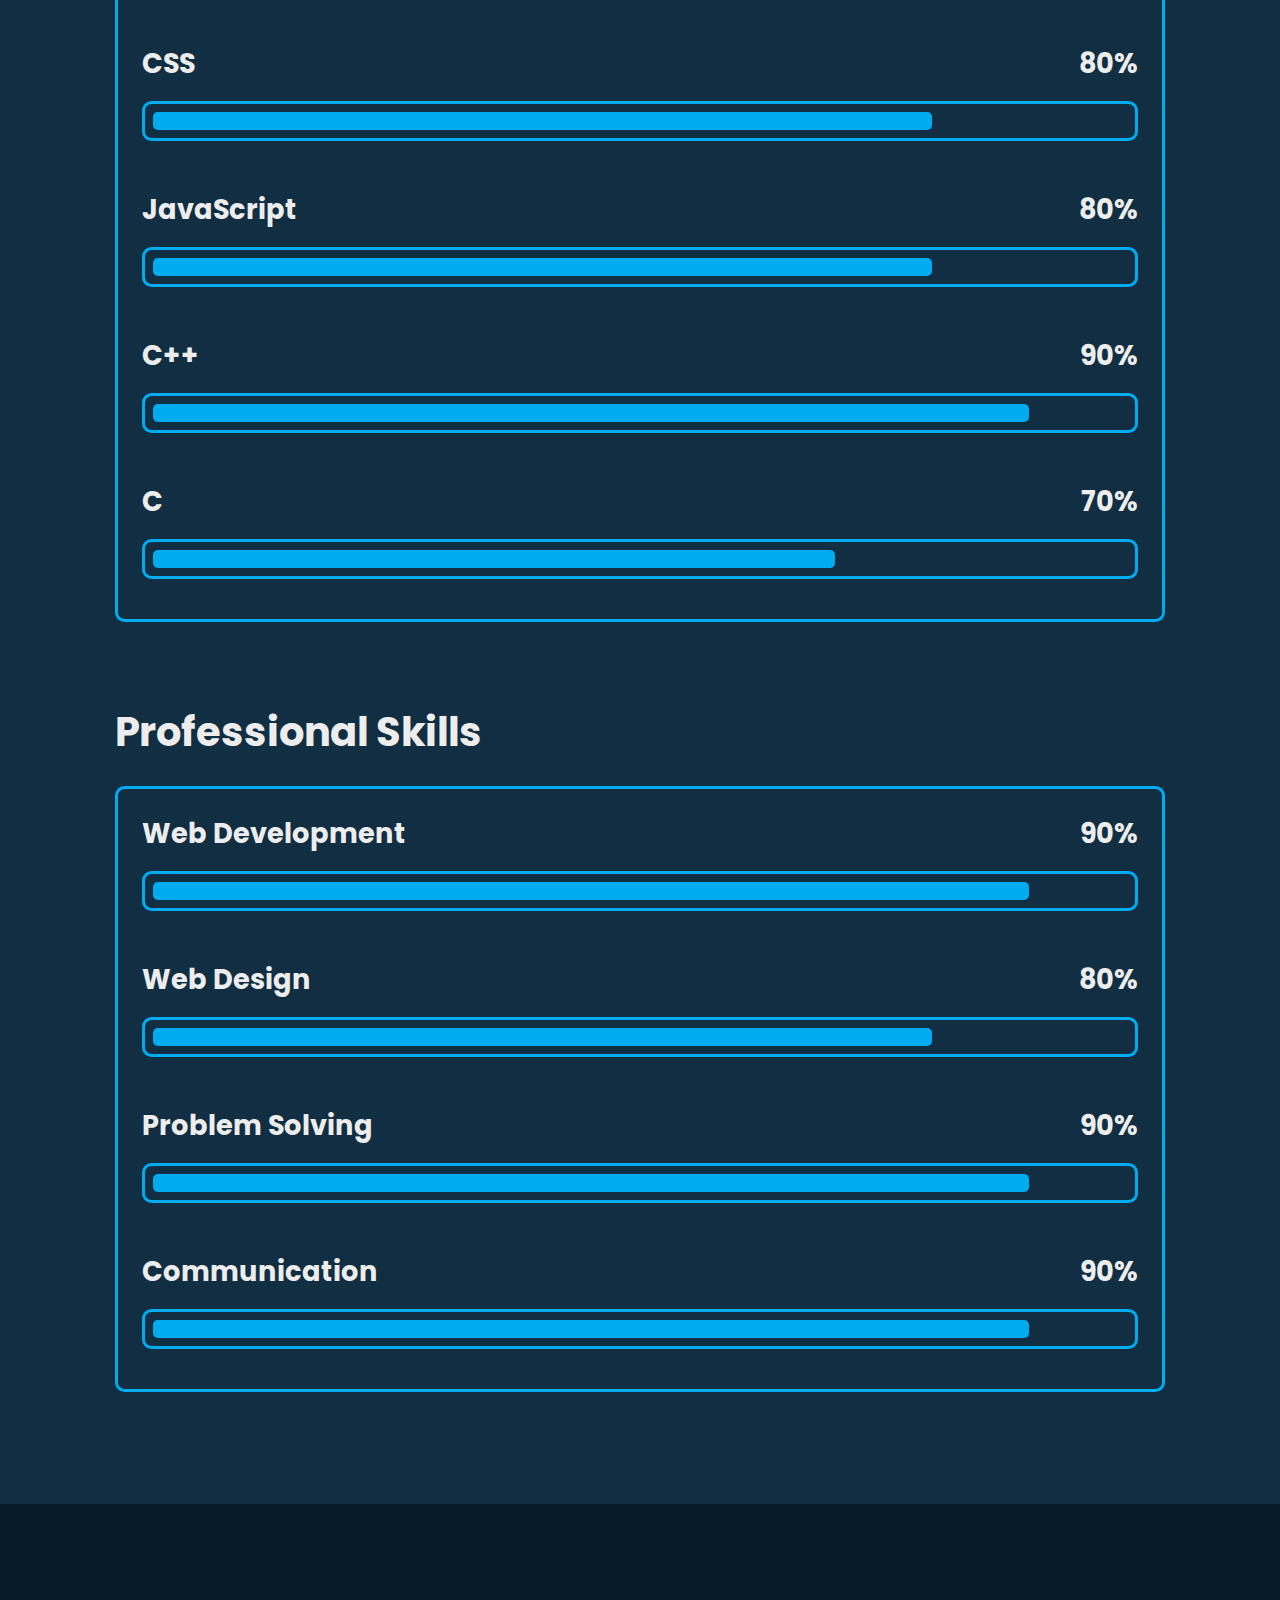
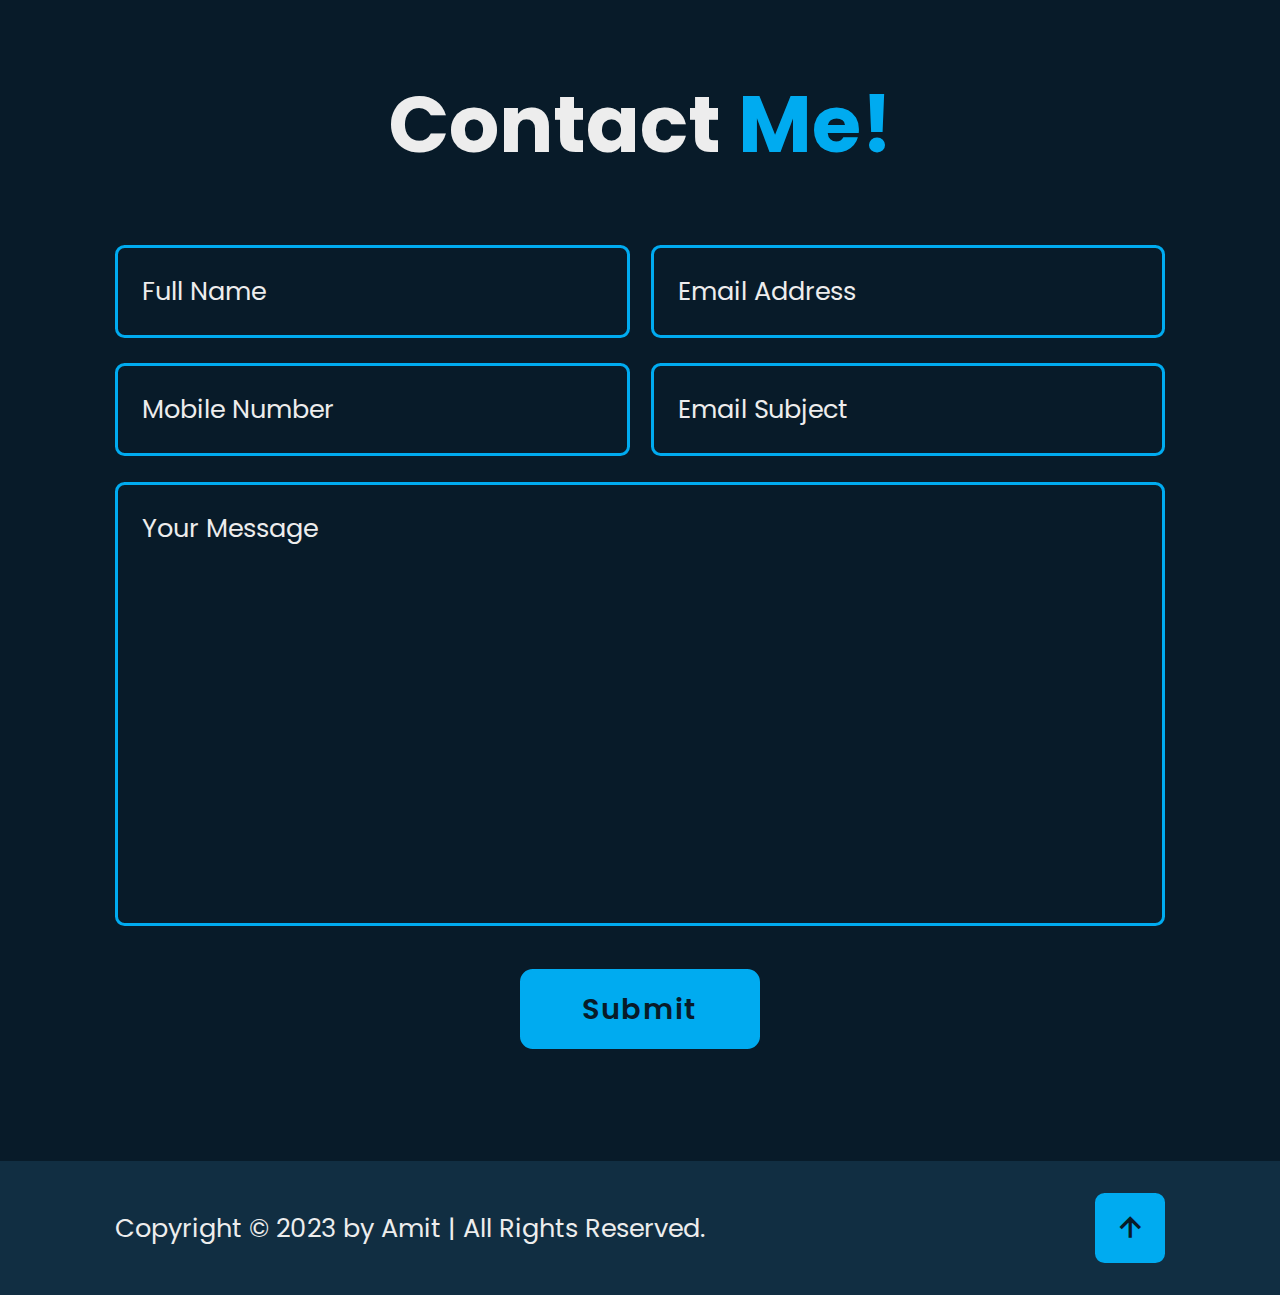
==== commit e07e2da6: "changes" ====
--- a/index.html
+++ b/index.html
@@ -80,7 +80,7 @@
                             <h3>High School - St. Adams Public School</h3>
                             <p>
                                 <ul><li>Participated in Debates and Group Discussion</li>
-                                <br>
+                                
                                 <li>Class Representative</li></ul>
                             </p>
                         </div>
@@ -92,7 +92,7 @@
                             <h3>Senior Secondary - Kendriya Vidyalaya</h3>
                             <p>
                                 <ul><li>Participated in Debates and Group Discussion</li>
-                                <br>
+                                
                                 <li>Class Representative</li></ul>
                             </p>
                         </div>
@@ -104,7 +104,7 @@
                             <h3>Bachelors - Dr BR Ambedkar National Institute Of Technology</h3>
                             <p>
                                 <ul><li>Mentor in Student Mentorship Program</li>
-                                <br>
+                                
                                 <li>Participated in Inter Year Sports Tournament</li></ul>
                             </p>
                         </div>
@@ -122,7 +122,7 @@
                             <h3>Subject Matter Expert - Chegg India Ltd</h3>
                             <p>
                                 <ul><li>Resolved 50+ doubts of students</li>
-                                <br>
+                                
                                 <li>Highly rated solutions</li></ul>
                             </p>
                         </div>
@@ -134,7 +134,7 @@
                             <h3>Member - Team Cultural Affairs</h3>
                             <p>
                                 <ul><li>Organised Annual Cultural Fest <strong>'UTKANSH'</strong></li>
-                                <br>
+                                
                                 <li>Assisted various teams in organising events</li></ul>
                             </p>
                         </div>
--- a/style.css
+++ b/style.css
@@ -335,10 +335,6 @@
     font-size: 2rem;
 }
 
-.education-content .content p{
-    font-size: 1.6rem;
-    padding-top: .5rem;
-}
 
 .education-content .content li{
     font-size: 1.6rem;
